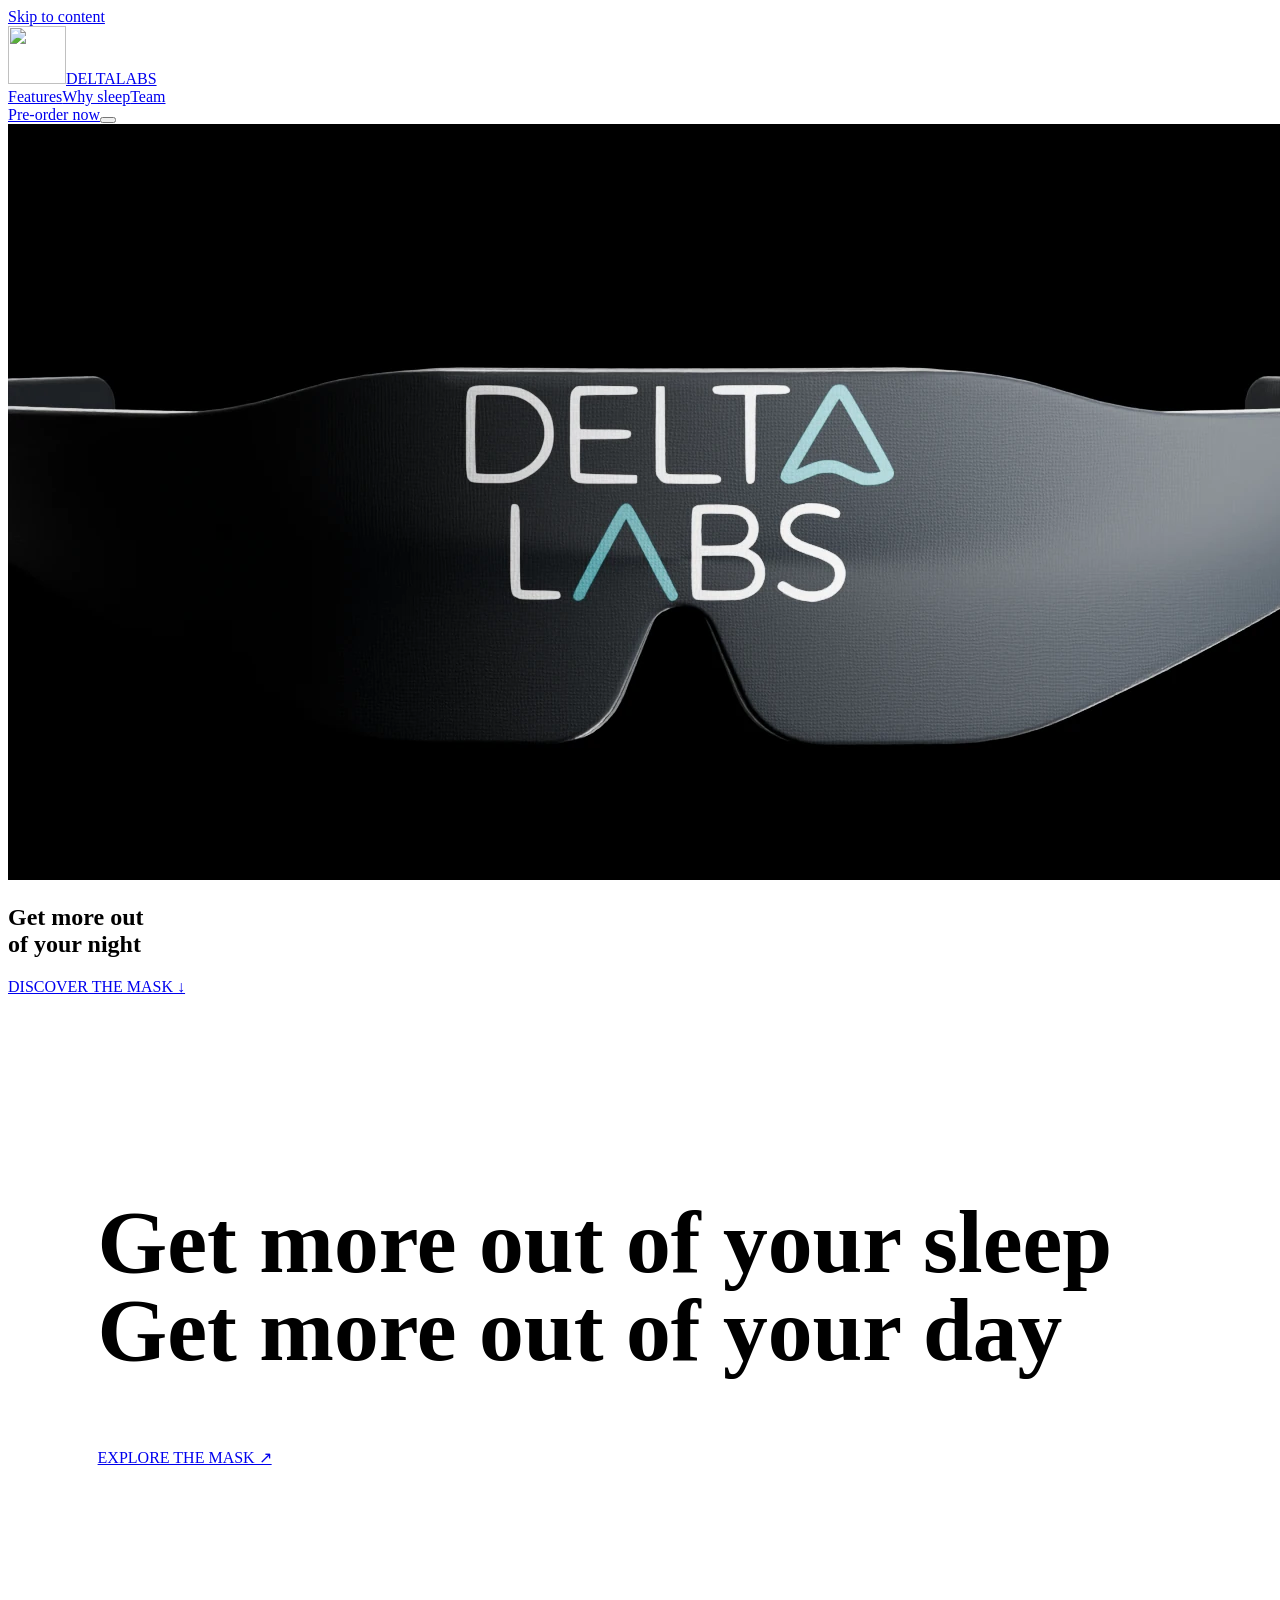
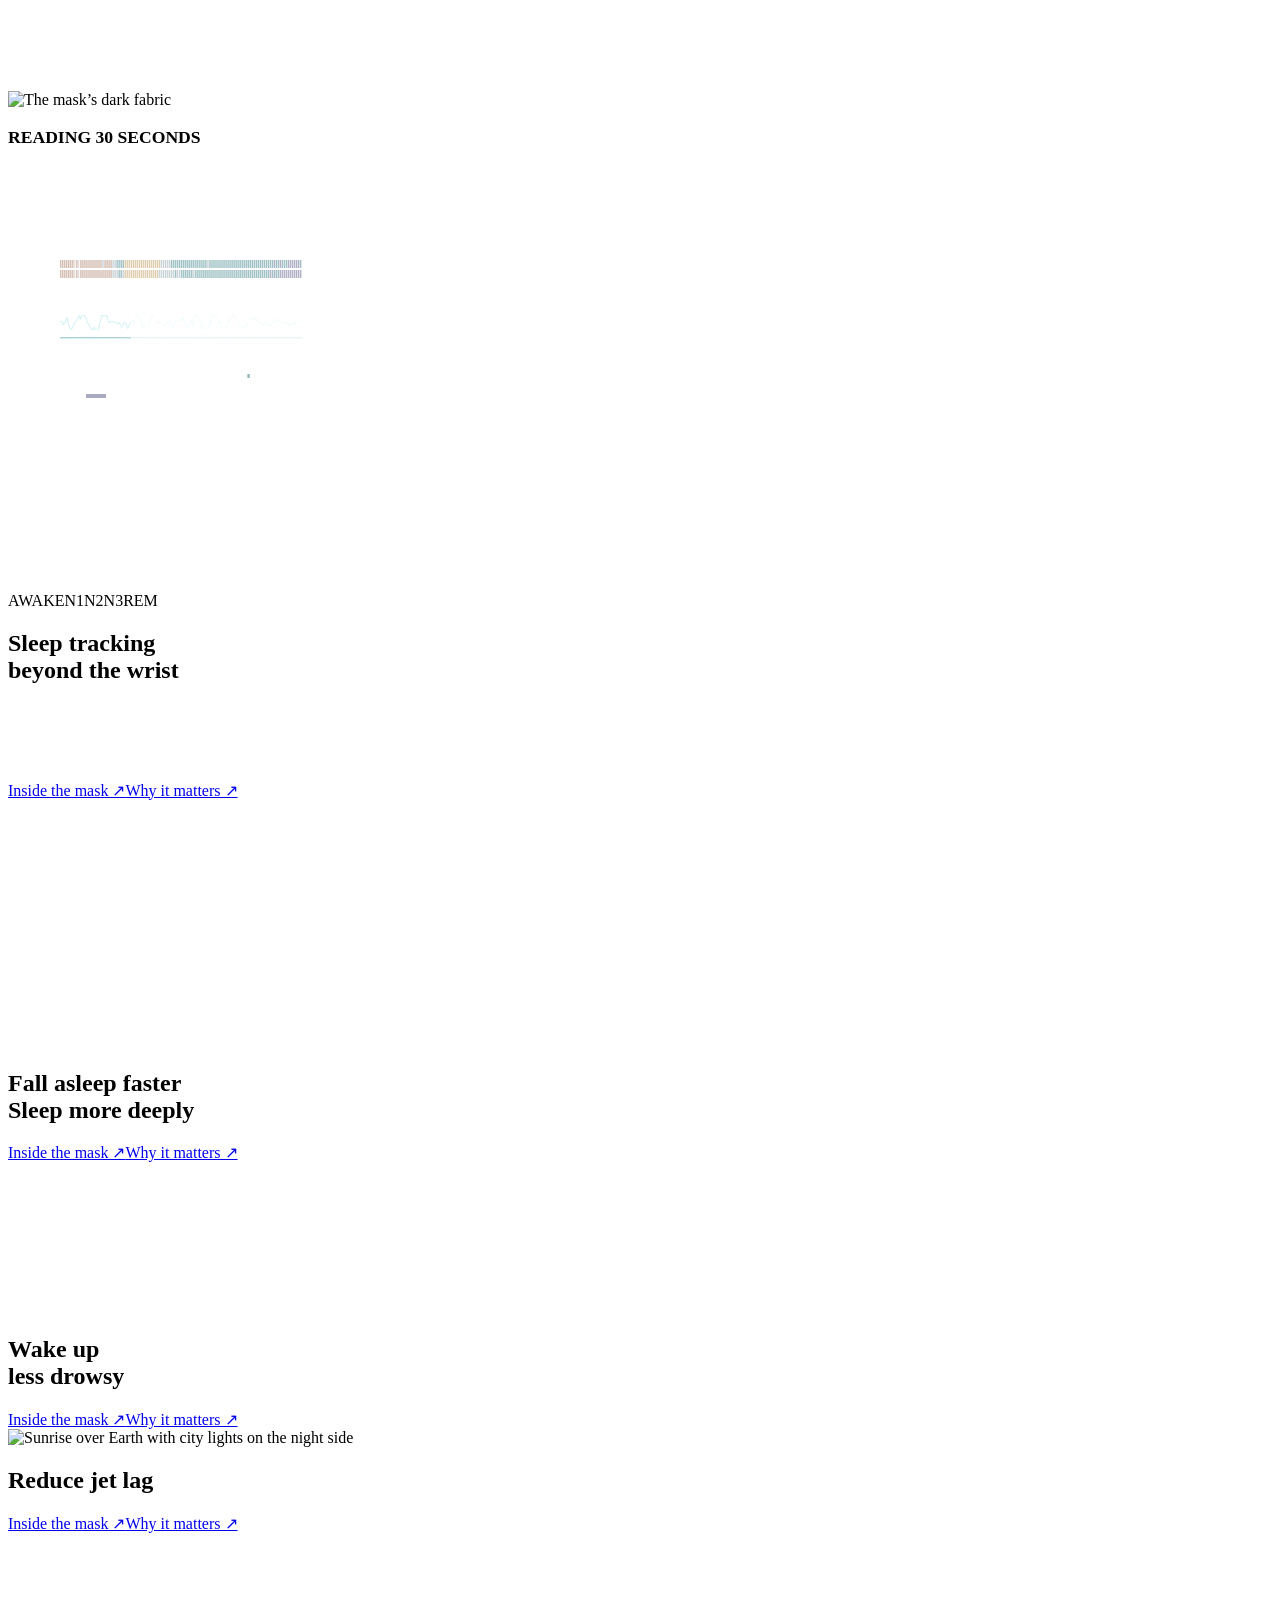
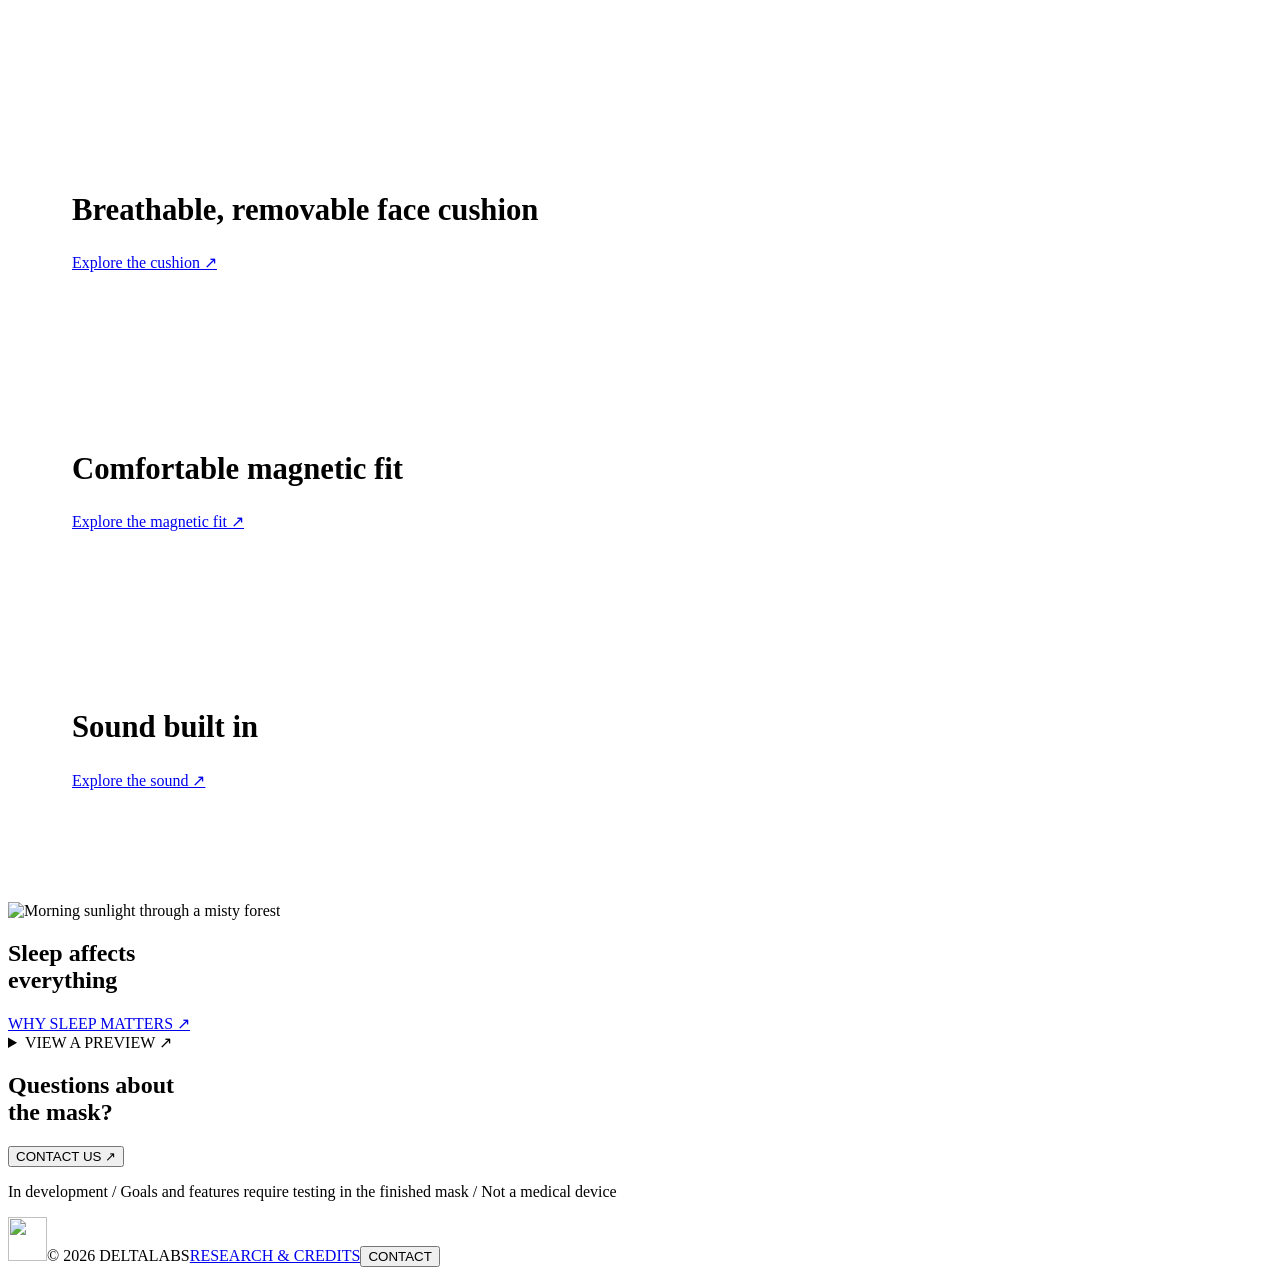
==== index.html @ 7d91d9b7 "Add translucent mask reveal and batteries" ====
<!DOCTYPE html>

<html lang="en"><head><meta charset="utf-8"/><meta content="width=device-width,initial-scale=1" name="viewport"/><meta content="#000" name="theme-color"/><title>Affordable smart sleep masks — DeltaLabs</title><meta content="Affordable smart sleep masks — sleep tracking, timed light and sound, and sleep education in one mask" name="description"/><link href="assets/mark.svg?v=8" rel="icon"/><link href="styles.css?v=8" rel="stylesheet"/><link href="v4.css?v=8" rel="stylesheet"/><link href="v5.css?v=8" rel="stylesheet"/><script defer="" src="config.js"></script><script defer="" src="app.js?v=8"></script><link href="v6.css?v=8" rel="stylesheet"/><script defer src="sleep-data.js?v=1"></script><script src="signals.js?v=10" type="module"></script><link href="v8.css?v=8" rel="stylesheet"/><link rel="stylesheet" href="v9.css?v=27"></head><body class=""><a class="skip" href="#main">Skip to content</a><header class="header"><a aria-label="DeltaLabs home" class="brand" href="./"><img alt="" height="58" src="assets/mark.svg?v=8" width="58"/><span>DELTALABS</span></a><nav aria-label="Main navigation" id="navigation"><a href="features.html?v=8">Features</a><a href="sleep.html">Why sleep</a><a href="about.html">Team</a></nav><a class="nav-cta" data-campaign="" href="./#launch">Pre-order now</a><button aria-controls="navigation" aria-expanded="false" aria-label="Open navigation" class="menu-toggle"><span></span><span></span></button></header><main id="main"><section class="opening"><video aria-label="The mask under slowly moving light, followed by camera moves around its separating layers" autoplay="" class="cinematic" id="hero-video" loop="" muted="" playsinline="" poster="assets/turn-poster.webp?v=27"><source src="assets/turn-slow-v28-mobile.mp4?v=28" type="video/mp4" media="(max-width: 600px)"/><source src="assets/turn-slow-v28.mp4?v=28" type="video/mp4"/></video><div class="hero-words"><h1>Get more out<br/>of your night</h1><a href="#product">DISCOVER THE MASK ↓</a></div></section>
<section class="statement" data-reveal="" id="product"><h2>Get more out of your sleep<br/>Get more out of your day</h2><a class="button" href="features.html?v=8">EXPLORE THE MASK ↗</a></section>
<section class="benefit tracking"><img alt="The mask’s dark fabric" class="backdrop" loading="lazy" src="assets/mask-front.webp?v=18"/><section aria-label="Recorded sleep signals with live sleep staging" class="sleep-signals"><div class="signal-heading"><h3 id="current-sleep-stage">N2 / LIGHT SLEEP</h3><div class="signal-verdict" data-result="pending"><div><small>OUR ESTIMATE</small><b id="sv-est">…</b><i id="sv-conf">READING</i></div><div><small>HUMAN SCORER</small><b id="sv-true">…</b><i id="sv-when">&nbsp;</i></div><strong id="sv-match" aria-live="polite"></strong></div><span id="sv-tally">&nbsp;</span></div><div class="signal-plot"><canvas aria-label="Recorded brainwaves, eye movements and head motion drawn 30 seconds at a time. After each 30 seconds the prototype model estimates the sleep stage, shown beside the human scorer's label for the same hour. The view skips between different parts of the night." id="sleep-signals-canvas" role="img"></canvas></div><div class="signal-legend"><span data-stage="Awake">AWAKE</span><span data-stage="N1">N1</span><span data-stage="N2">N2</span><span data-stage="N3">N3</span><span data-stage="REM">REM</span></div></section><div class="benefit-copy" data-reveal=""><h2>Sleep tracking<br/>beyond the wrist</h2><p class="tracking-fact">In one lab study, six wrist trackers recognized only 29–52% of awake moments</p><div class="text-links"><a href="features.html?v=8#sensing">Inside the mask ↗</a><a href="sleep.html#sleep-pressure">Why it matters ↗</a></div></div></section>
<section class="benefit focus-right"><video aria-label="The mask slowly separates as the camera moves around its layers" class="cinematic backdrop" loop="" muted="" playsinline="" poster="assets/assembly-poster.webp" preload="none"><source src="assets/inside-slow.mp4?v=8" type="video/mp4"/></video><div class="benefit-copy" data-reveal=""><h2>Fall asleep faster<br/>Sleep more deeply</h2><div class="text-links"><a href="features.html?v=8#audio">Inside the mask ↗</a><a href="sleep.html#sleep-pressure">Why it matters ↗</a></div></div></section>
<section class="benefit"><video aria-label="The mask reassembles completely, then its inner wake light gradually illuminates" autoplay="" class="cinematic backdrop table-shot" loop="" muted="" playsinline="" poster="assets/wake-poster.webp?v=8" preload="none"><source src="assets/wake-slow.mp4?v=8" type="video/mp4"/></video><div class="benefit-copy" data-reveal=""><h2>Wake up<br/>less drowsy</h2><div class="text-links"><a href="features.html?v=8#light">Inside the mask ↗</a><a href="sleep.html#morning-light">Why it matters ↗</a></div></div></section>
<section class="benefit focus-right"><img alt="Sunrise over Earth with city lights on the night side" class="backdrop" loading="lazy" src="assets/earth-dawn.webp"/><div class="benefit-copy" data-reveal=""><h2>Reduce jet lag</h2><div class="text-links"><a href="features.html?v=8#light">Inside the mask ↗</a><a href="sleep.html#jet-lag">Why it matters ↗</a></div></div></section>
<section class="material-pair"><article><video aria-label="Close-up of the grey-black foam cushion" autoplay="" class="cinematic" loop="" muted="" playsinline="" poster="assets/foam-poster.webp" preload="none"><source src="assets/foam-slow.mp4?v=8" type="video/mp4"/></video><div data-reveal=""><h2>Breathable, removable face cushion</h2><a href="features.html?v=8#comfort">Explore the cushion ↗</a></div></article><article><video aria-label="The flexible mask bends closed, followed by light glinting over its seated magnets" autoplay="" class="cinematic" loop="" muted="" playsinline="" poster="assets/magnetic-poster.webp?v=8" preload="none"><source src="assets/magnetic-slow.mp4?v=8" type="video/mp4"/></video><div data-reveal=""><h2>Comfortable magnetic fit</h2><a href="features.html?v=8#fit">Explore the magnetic fit ↗</a></div></article><article><video aria-label="The mask layers and integrated audio hardware" autoplay class="cinematic" loop muted playsinline poster="assets/assembly-poster.webp" preload="none"><source src="assets/inside-slow.mp4?v=8" type="video/mp4"></video><div data-reveal><h2>Sound built in</h2><a href="features.html?v=8#audio">Explore the sound ↗</a></div></article></section><section class="benefit nature-link"><img alt="Morning sunlight through a misty forest" class="backdrop" loading="lazy" src="assets/forest-dawn.webp"/><div class="benefit-copy" data-reveal=""><h2>Sleep affects<br/>everything</h2><a class="button" href="sleep.html">WHY SLEEP MATTERS ↗</a></div></section>
<section class="ad-section"><details class="ad-preview"><summary>VIEW A PREVIEW <span>↗</span></summary><div class="ad-frame"><video controls playsinline preload="none" poster="assets/turn-poster.webp" aria-label="DeltaLabs advertisement with music"><source src="assets/deltalabs-ad.mp4" type="video/mp4"></video><p>The DeltaLabs advertisement / Sound on</p></div></details></section><section class="launch-minimal" data-reveal="" id="launch"><h2>Questions about<br/>the mask?</h2><button class="button" data-contact-open="">CONTACT US ↗</button></section><p class="product-note">In development / Goals and features require testing in the finished mask / Not a medical device</p></main><footer><a aria-label="DeltaLabs home" class="footer-brand" href="./"><img alt="" height="44" src="assets/mark.svg?v=8" width="39"/></a><span>© <span data-year="">2026</span> DELTALABS</span><a href="science.html">RESEARCH &amp; CREDITS</a><button data-contact-open="">CONTACT</button><div aria-label="DeltaLabs social accounts" class="socials"></div></footer><dialog aria-labelledby="preorder-title" id="preorder-dialog"><button aria-label="Close" class="dialog-close" data-close="">×</button><h2 id="preorder-title">Pre-orders opening soon</h2><p>The mask is still in development<br/>We’ll link pre-orders here when they open</p><a data-contact="" hidden=""></a><div class="socials"></div></dialog><dialog aria-labelledby="contact-title" id="contact-dialog"><button aria-label="Close contact" class="dialog-close" data-close="">×</button><h2 id="contact-title">Get in touch</h2><p>We’d love to hear from you</p><a data-contact="" hidden=""></a><div class="socials"></div></dialog></body></html>
---- v9.css ----
/* Home: quieter type and a shorter signal panel */
.statement{padding:8rem 7vw}.statement h2{font-size:clamp(3rem,7vw,7.5rem);line-height:.98}.tracking{min-height:0;padding-block:6rem}.tracking .signal-plot{height:270px}.tracking .sleep-signals{max-width:650px}.tracking .signal-heading{margin-bottom:0}.tracking .signal-heading h3{font-size:1.1rem}.tracking .signal-legend{margin-top:.4rem}.tracking .sleep-signals>.signal-note{font-size:.65rem;margin-top:1rem;opacity:.65}.material-pair{grid-template-columns:repeat(3,minmax(0,1fr));gap:2%;padding:5rem 5vw 7rem}.material-pair article:last-child{display:block}.material-pair h2{font-size:clamp(1.6rem,2.4vw,2.8rem)}
/* The five app screens are visual concepts; only the gallery buttons change screen. */
.app-gallery-controls{display:flex;align-items:center;gap:1.2rem;margin-top:2rem}.app-gallery-controls button{border:1px solid #ffffff65;border-radius:50%;height:42px;width:42px;background:#ffffff0d;color:white;font-size:1.25rem}.app-gallery-controls span{font-size:.7rem;letter-spacing:.15em}.app-disclaimer{margin-top:2rem!important}.landscape{background-image:var(--app-scene,url('assets/app-alpine-dawn.webp'));background-position:center;background-size:cover;background-repeat:no-repeat}.landscape:after{background:linear-gradient(180deg,#0008,#0003 30%,#00111255 67%,#06100de0)}.phase-morning .landscape,.phase-day .landscape,.phase-evening .landscape,.phase-night .landscape{filter:none}.phase-night .landscape:before{content:none}.phone-screen[data-screen]:not([data-screen=home]) .landscape{filter:blur(13px) brightness(.42);transform:scale(1.2)}.sleep-score-bar{width:80%;height:8px;background:#ffffff65;border-radius:99px;overflow:hidden;margin:1rem 0 .2rem}.sleep-score-bar i{display:block;width:86%;height:100%;background:#b6e4e6;border-radius:inherit;box-shadow:0 0 12px #c9fcff}.scene-spacer{height:120px}.battery-mask{border:0;border-radius:0;background:none;padding:0;gap:.2rem}.battery-mask svg{width:54px;height:27px;display:block}.battery-mask small{font-size:.67rem}.metric-grid .metric-static{display:flex;flex-direction:column;gap:5px;background:#071214b8;color:white;border:1px solid #ffffff2c;backdrop-filter:blur(8px);border-radius:18px;text-align:left;padding:15px}.metric-grid .metric-static b{font-size:1.35rem}.metric-grid .metric-static small{font-size:.62rem;letter-spacing:.06em;color:#e3eeece0}.duration-picks span{flex:1;background:#ffffff17;color:white;border:1px solid #ffffff48;padding:10px 3px;border-radius:14px;text-align:center}.duration-picks span.selected{background:#e6efe0;color:#17231d}.app-primary,.app-secondary{display:inline-flex;align-items:center;justify-content:center}.chat-form{align-items:center;justify-content:space-between;min-height:46px}.chat-form span{padding-left:10px;color:#c8d5d4;font-size:.8rem}.chat-form b{display:grid;place-items:center;border-radius:50%;height:32px;width:32px;background:white;color:black}.mask-status video{width:100%;height:160px;object-fit:cover}.clock-readout .alarm-face{font-size:3.6rem;letter-spacing:-.06em;line-height:1.15}.clock-readout .alarm-face span{font-size:.88rem;letter-spacing:0}.static-select{display:flex;justify-content:space-between;border:1px solid #ffffff40;border-radius:10px;background:#102322;padding:9px;margin-top:8px}.archetype{height:170px;font-size:3.7rem}.archetype span{font-size:.72rem;line-height:1.4}.trend-bars i{background:#d5e8dd;opacity:.76}.app-nav .nav-icon{font-size:1.65rem}.app-nav svg{width:26px;height:26px;display:block}.app-nav .delta-nav{width:30px;height:30px;fill:#60c6d6;filter:drop-shadow(0 0 5px #74d6e667)}.app-nav .clock-nav,.app-nav .trend-nav{fill:none;stroke:currentColor;stroke-width:2.3;stroke-linecap:round;stroke-linejoin:round}.app-nav button.active .delta-nav{fill:#80e5ef}.app-nav button.active svg{filter:drop-shadow(0 0 8px #e8fff5)}
/* A connected example of the actual prototype architecture */
.diagram-wrap{width:100%;padding:1rem 0 0}.network-diagram{display:block;width:100%;height:auto;max-height:330px;overflow:visible}.network-edge{fill:none;stroke:#c7e0e5;stroke-width:1;opacity:.23}.network-edge.emphasized{stroke:#bcefff;stroke-width:1.5;opacity:.66}.network-node{fill:#0d1b20;stroke:#e9f9fb;stroke-width:1.7}.network-node.highlighted{fill:#bfeaf0;filter:drop-shadow(0 0 5px #bfeaf0)}.network-title{fill:#fff;font-size:10px;font-weight:600;letter-spacing:1px}.network-small{fill:#f7ffff;font-size:10px}.network-detail{fill:#b9cbd0;font-size:10px}.diagram-note{font-size:.65rem;color:#b9cbd0;margin:.3rem 0 1rem;text-align:center}
@media(max-width:800px){.tracking{padding-block:4rem}.tracking .signal-plot{height:220px}.material-pair{grid-template-columns:1fr;gap:2rem}.material-pair h2{font-size:clamp(2rem,7vw,3rem)}.model-lab{padding-block:5rem}.network-card{min-height:0}.network-diagram{max-height:none}.app-gallery-controls{margin-top:1rem}}

.mask-status{background:transparent}.mask-status img{width:100%;height:160px;object-fit:contain;filter:none;background:transparent}

.model-stage.show-charging canvas{transition:none;opacity:0}.model-stage.show-charging .charging-scene{opacity:1}

.sensor-film{position:relative;min-height:65vh;background:#000;overflow:hidden;display:flex;align-items:flex-end;padding:6rem 6vw}.sensor-film video{position:absolute;inset:0;width:100%;height:100%;object-fit:cover;opacity:.72;mask-image:linear-gradient(90deg,#000 5%,#000 60%,transparent 98%)}.sensor-film:after{content:"";position:absolute;inset:0;background:linear-gradient(0deg,#000 0%,transparent 55%);pointer-events:none}.sensor-film>div{position:relative;z-index:1;max-width:38rem}.sensor-film h2{font-size:clamp(2.3rem,5vw,5rem);line-height:1.02;margin:0}.sensor-film p{font-size:clamp(.95rem,1.25vw,1.2rem);color:#e7e7e7;max-width:29rem}.sensor-film video::-webkit-media-controls{display:none}@media(max-width:800px){.sensor-film{min-height:55vh;padding:4rem 6vw}.sensor-film video{object-position:45% center;mask-image:linear-gradient(0deg,transparent,#000 25%)}}

.tracking-fact{max-width:29rem;margin:1.4rem 0 1.6rem;color:#fff;font-size:clamp(1rem,1.3vw,1.2rem);line-height:1.45}

/* Real-data signal panel (home) and network flow (features) */
.tracking .signal-plot{height:330px;mask-image:none}.tracking .signal-heading{min-height:0;padding-bottom:14px}.tracking .signal-heading>span{display:block;margin-top:10px;font-size:.58rem;letter-spacing:.08em;color:#ffffff99}.tracking .sleep-signals>.signal-note{line-height:1.7}
.signal-verdict{display:flex;align-items:stretch;gap:1.6rem;margin-top:.9rem;flex-wrap:wrap}.signal-verdict>div{display:grid;gap:.15rem;min-width:6.2rem}.signal-verdict small{font-size:.58rem;letter-spacing:.1em;color:#ffffffb0}.signal-verdict b{font-size:2rem;line-height:1;font-weight:500;letter-spacing:-.04em;color:#ffffff66}.signal-verdict i{font-style:normal;font-size:.58rem;letter-spacing:.08em;color:#ffffff99}.signal-verdict>strong{align-self:center;margin-left:auto;font-size:.8rem;font-weight:600;letter-spacing:.1em;padding:.55rem .9rem;border:1px solid transparent;border-radius:2px;min-width:6.4rem;text-align:center;color:transparent}.signal-verdict[data-result=match]>strong{color:#8fe0b0;border-color:#8fe0b0;background:#8fe0b014}.signal-verdict[data-result=miss]>strong{color:#f0b46a;border-color:#f0b46a;background:#f0b46a14}
.network-card{justify-content:flex-start;min-width:0}
.flow-head{display:flex;justify-content:space-between;align-items:flex-end;gap:1rem 1.5rem;flex-wrap:wrap}.flow-head h3{font-size:clamp(1.1rem,1.5vw,1.4rem);font-weight:500;letter-spacing:-.03em;line-height:1.15;margin:.4rem 0 0}.flow-result{display:flex;align-items:flex-end;gap:.7rem}.flow-result strong{font-size:clamp(2rem,3vw,2.6rem);font-weight:500;letter-spacing:-.05em;line-height:.85;transition:color .3s}.flow-result span{display:block;font-size:.75rem}.flow-result small{display:block;font-size:.62rem;color:#b9cbd0;margin-top:.15rem}.flow-result small[data-match=no]{color:#e3c07a}
.flow-canvas{position:relative;flex:1 1 auto;min-height:330px;margin-top:1.2rem}.flow-canvas canvas{position:absolute;inset:0;width:100%;height:100%;display:block}.network-card .diagram-note{margin:.8rem 0 0;text-align:left}
.flow-foot{display:flex;justify-content:space-between;align-items:baseline;gap:.6rem 1.5rem;flex-wrap:wrap;border-top:1px solid #ffffff3f;margin-top:1rem;padding-top:1rem}.flow-foot .model-lab-number{border:0;margin:0;padding:0}.flow-foot .model-lab-number strong{font-size:clamp(1.8rem,2.6vw,2.4rem)}.flow-foot>a{margin-top:0}
@media(max-width:800px){.tracking .signal-plot{height:320px}.flow-canvas{flex:none;height:360px}.signal-verdict{gap:1rem}.signal-verdict>strong{margin-left:0}}

/* Keep the product in frame on portrait screens. The wide film needs its own
   stage rather than a center crop that shows only the nose and wordmark. */
@media(max-width:600px){
  .opening{height:100svh;min-height:640px}
  .opening video{position:absolute;top:18%;left:0;width:100%;height:50%;object-fit:contain;object-position:center;transform:none;filter:brightness(.72)}
  .hero-words{bottom:9%;left:6%;right:6%}
  .hero-words h1{font-size:clamp(42px,11vw,58px)}
  .benefit video.backdrop{top:8%;height:60%;object-fit:contain;object-position:center;transform:none;filter:brightness(.9) contrast(1.06)}
  .focus-right video.backdrop{transform:none}
  .benefit-copy h2{font-size:clamp(38px,10vw,49px)}
  .material-pair video{object-fit:contain;background:#000}
  .explorer .model-stage{height:310px;min-height:310px}
  .app-page .app-intro{min-height:40vh;padding:110px 7vw 2rem}
  .app-page .app-showcase{padding-top:2rem}
}
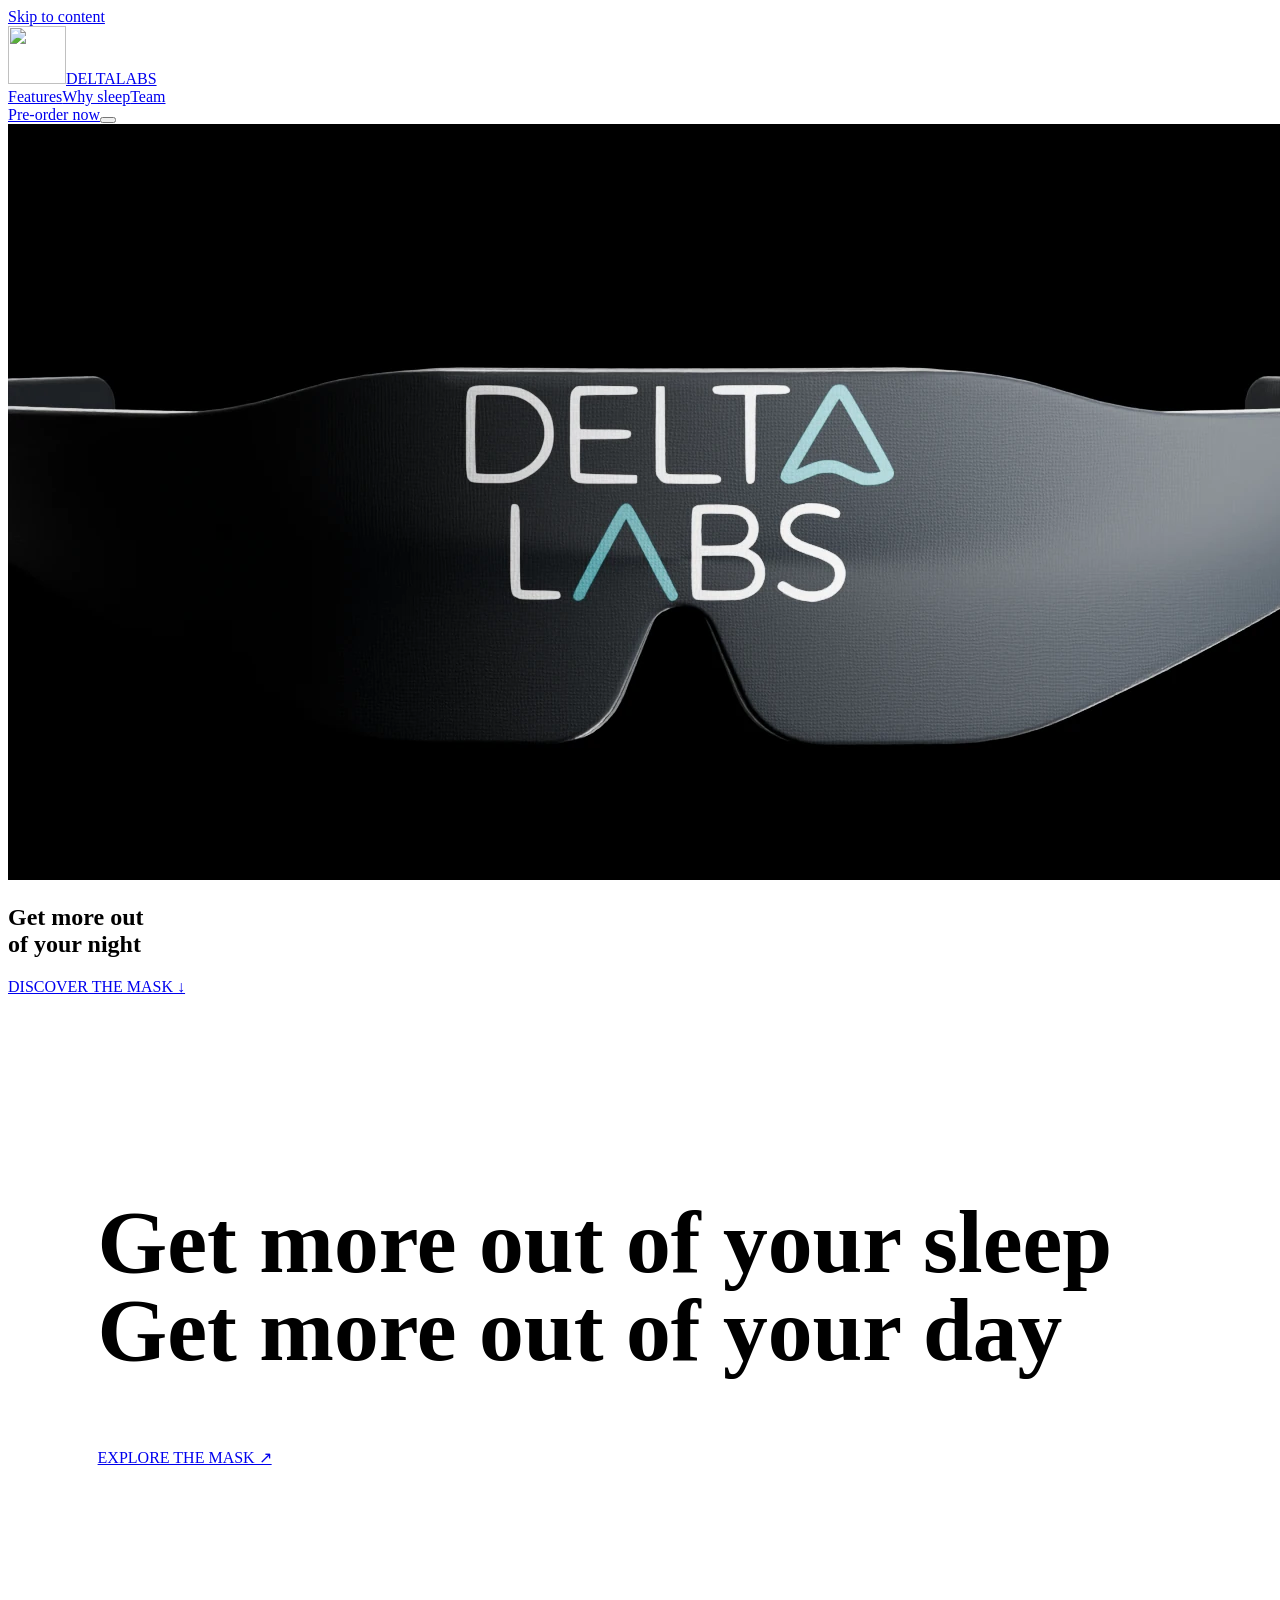
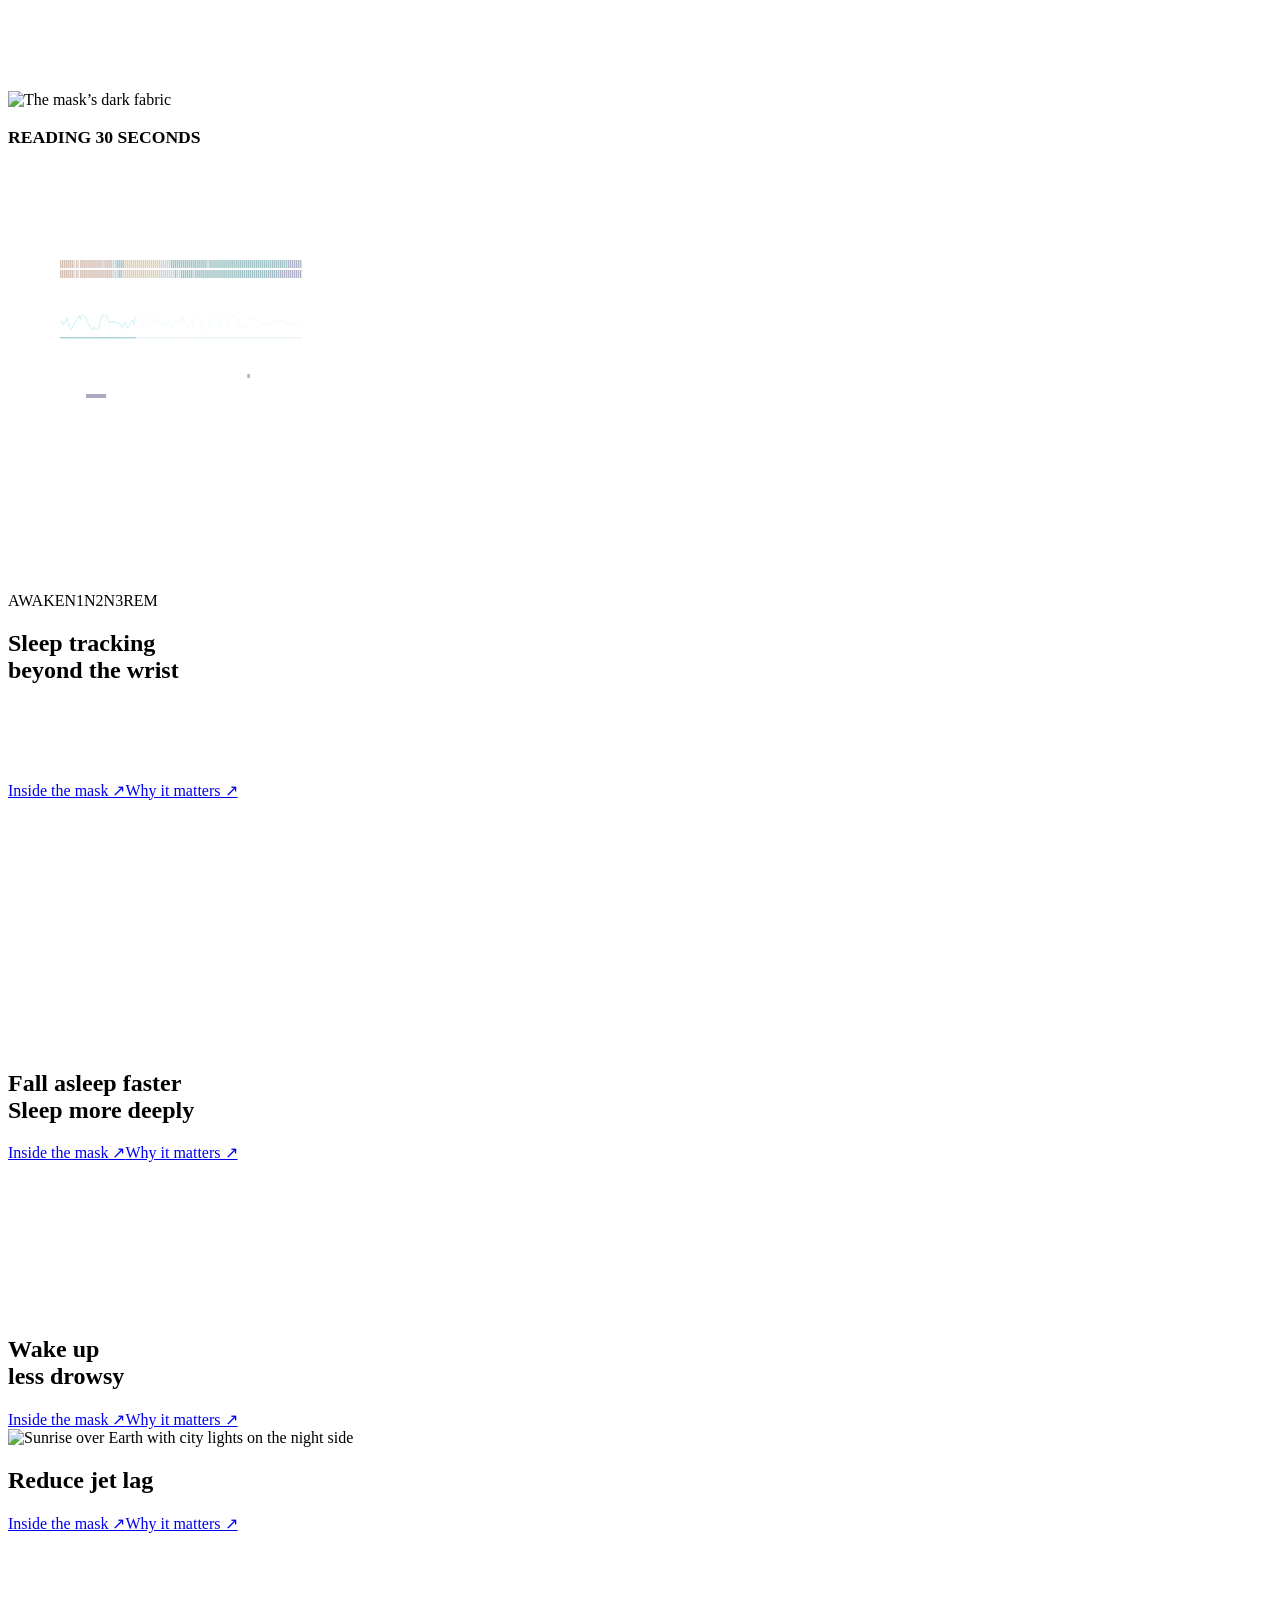
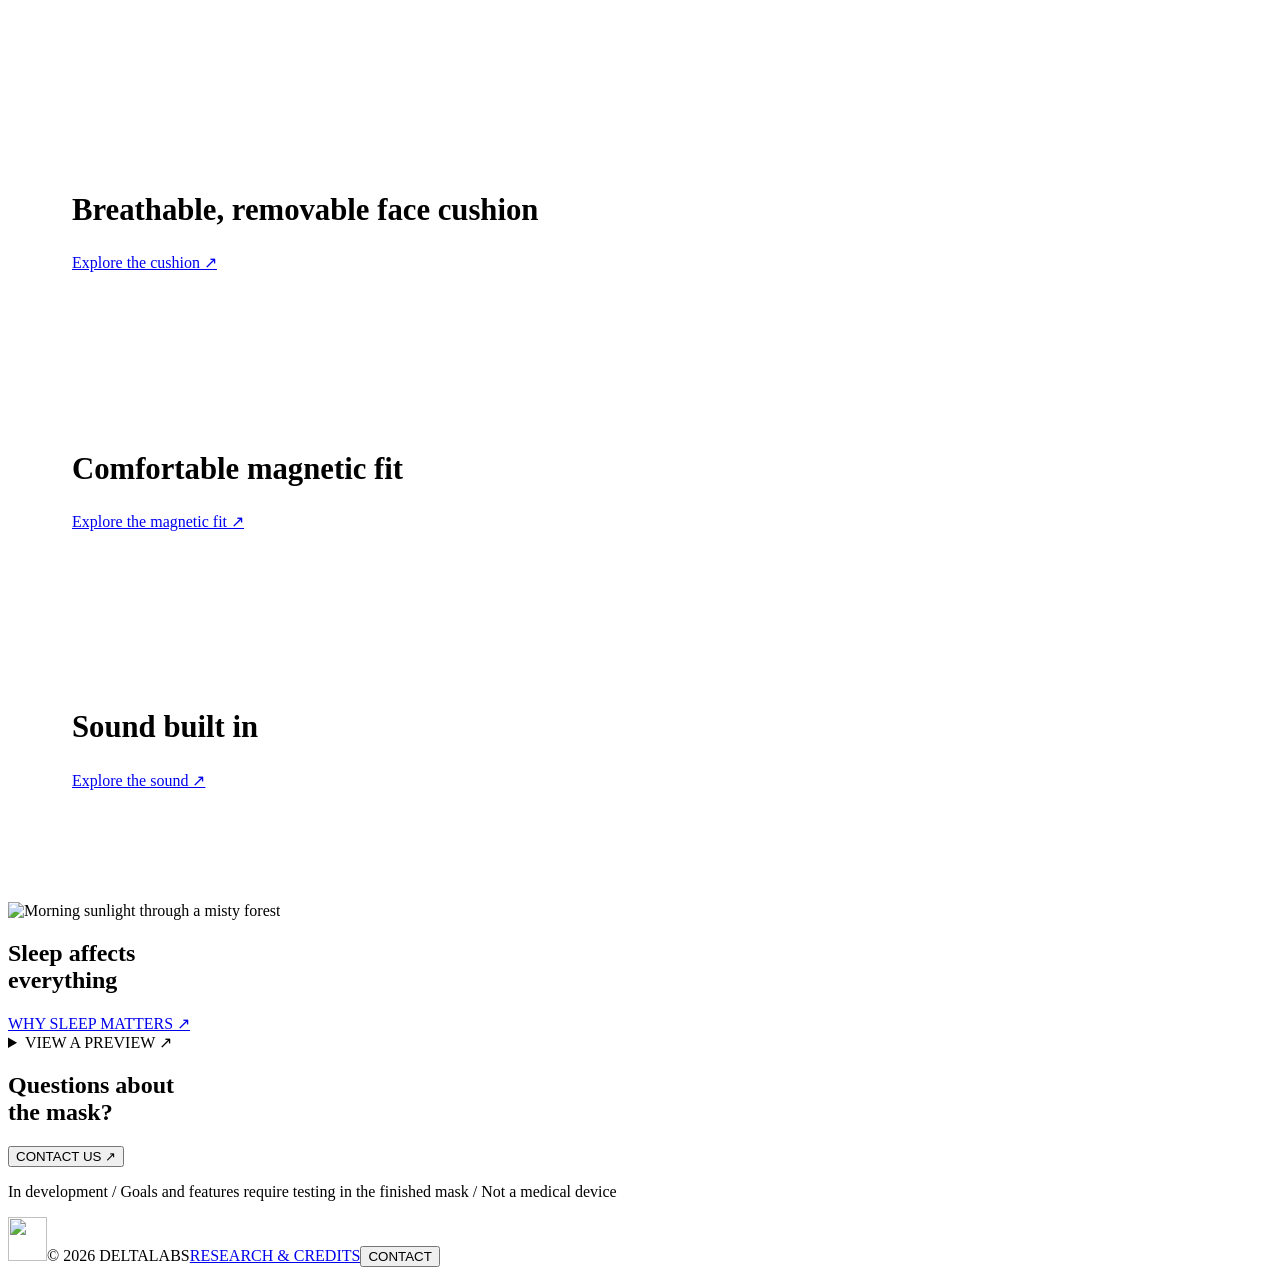
==== commit 21af7325: "Publish updated mask assembly film" ====
--- a/index.html
+++ b/index.html
@@ -1,6 +1,6 @@
 <!DOCTYPE html>
 
-<html lang="en"><head><meta charset="utf-8"/><meta content="width=device-width,initial-scale=1" name="viewport"/><meta content="#000" name="theme-color"/><title>Affordable smart sleep masks — DeltaLabs</title><meta content="Affordable smart sleep masks — sleep tracking, timed light and sound, and sleep education in one mask" name="description"/><link href="assets/mark.svg?v=8" rel="icon"/><link href="styles.css?v=8" rel="stylesheet"/><link href="v4.css?v=8" rel="stylesheet"/><link href="v5.css?v=8" rel="stylesheet"/><script defer="" src="config.js"></script><script defer="" src="app.js?v=8"></script><link href="v6.css?v=8" rel="stylesheet"/><script defer src="sleep-data.js?v=1"></script><script src="signals.js?v=10" type="module"></script><link href="v8.css?v=8" rel="stylesheet"/><link rel="stylesheet" href="v9.css?v=27"></head><body class=""><a class="skip" href="#main">Skip to content</a><header class="header"><a aria-label="DeltaLabs home" class="brand" href="./"><img alt="" height="58" src="assets/mark.svg?v=8" width="58"/><span>DELTALABS</span></a><nav aria-label="Main navigation" id="navigation"><a href="features.html?v=8">Features</a><a href="sleep.html">Why sleep</a><a href="about.html">Team</a></nav><a class="nav-cta" data-campaign="" href="./#launch">Pre-order now</a><button aria-controls="navigation" aria-expanded="false" aria-label="Open navigation" class="menu-toggle"><span></span><span></span></button></header><main id="main"><section class="opening"><video aria-label="The mask under slowly moving light, followed by camera moves around its separating layers" autoplay="" class="cinematic" id="hero-video" loop="" muted="" playsinline="" poster="assets/turn-poster.webp?v=27"><source src="assets/turn-slow-v28-mobile.mp4?v=28" type="video/mp4" media="(max-width: 600px)"/><source src="assets/turn-slow-v28.mp4?v=28" type="video/mp4"/></video><div class="hero-words"><h1>Get more out<br/>of your night</h1><a href="#product">DISCOVER THE MASK ↓</a></div></section>
+<html lang="en"><head><meta charset="utf-8"/><meta content="width=device-width,initial-scale=1" name="viewport"/><meta content="#000" name="theme-color"/><title>Affordable smart sleep masks — DeltaLabs</title><meta content="Affordable smart sleep masks — sleep tracking, timed light and sound, and sleep education in one mask" name="description"/><link href="assets/mark.svg?v=8" rel="icon"/><link href="styles.css?v=8" rel="stylesheet"/><link href="v4.css?v=8" rel="stylesheet"/><link href="v5.css?v=8" rel="stylesheet"/><script defer="" src="config.js"></script><script defer="" src="app.js?v=8"></script><link href="v6.css?v=8" rel="stylesheet"/><script defer src="sleep-data.js?v=1"></script><script src="signals.js?v=10" type="module"></script><link href="v8.css?v=8" rel="stylesheet"/><link rel="stylesheet" href="v9.css?v=27"></head><body class=""><a class="skip" href="#main">Skip to content</a><header class="header"><a aria-label="DeltaLabs home" class="brand" href="./"><img alt="" height="58" src="assets/mark.svg?v=8" width="58"/><span>DELTALABS</span></a><nav aria-label="Main navigation" id="navigation"><a href="features.html?v=8">Features</a><a href="sleep.html">Why sleep</a><a href="about.html">Team</a></nav><a class="nav-cta" data-campaign="" href="./#launch">Pre-order now</a><button aria-controls="navigation" aria-expanded="false" aria-label="Open navigation" class="menu-toggle"><span></span><span></span></button></header><main id="main"><section class="opening"><video aria-label="The mask under slowly moving light, followed by camera moves around its separating layers" autoplay="" class="cinematic" id="hero-video" loop="" muted="" playsinline="" poster="assets/turn-poster.webp?v=27"><source src="assets/turn-slow-v30-mobile.mp4" type="video/mp4" media="(max-width: 600px)"/><source src="assets/turn-slow-v30.mp4" type="video/mp4"/></video><div class="hero-words"><h1>Get more out<br/>of your night</h1><a href="#product">DISCOVER THE MASK ↓</a></div></section>
 <section class="statement" data-reveal="" id="product"><h2>Get more out of your sleep<br/>Get more out of your day</h2><a class="button" href="features.html?v=8">EXPLORE THE MASK ↗</a></section>
 <section class="benefit tracking"><img alt="The mask’s dark fabric" class="backdrop" loading="lazy" src="assets/mask-front.webp?v=18"/><section aria-label="Recorded sleep signals with live sleep staging" class="sleep-signals"><div class="signal-heading"><h3 id="current-sleep-stage">N2 / LIGHT SLEEP</h3><div class="signal-verdict" data-result="pending"><div><small>OUR ESTIMATE</small><b id="sv-est">…</b><i id="sv-conf">READING</i></div><div><small>HUMAN SCORER</small><b id="sv-true">…</b><i id="sv-when">&nbsp;</i></div><strong id="sv-match" aria-live="polite"></strong></div><span id="sv-tally">&nbsp;</span></div><div class="signal-plot"><canvas aria-label="Recorded brainwaves, eye movements and head motion drawn 30 seconds at a time. After each 30 seconds the prototype model estimates the sleep stage, shown beside the human scorer's label for the same hour. The view skips between different parts of the night." id="sleep-signals-canvas" role="img"></canvas></div><div class="signal-legend"><span data-stage="Awake">AWAKE</span><span data-stage="N1">N1</span><span data-stage="N2">N2</span><span data-stage="N3">N3</span><span data-stage="REM">REM</span></div></section><div class="benefit-copy" data-reveal=""><h2>Sleep tracking<br/>beyond the wrist</h2><p class="tracking-fact">In one lab study, six wrist trackers recognized only 29–52% of awake moments</p><div class="text-links"><a href="features.html?v=8#sensing">Inside the mask ↗</a><a href="sleep.html#sleep-pressure">Why it matters ↗</a></div></div></section>
 <section class="benefit focus-right"><video aria-label="The mask slowly separates as the camera moves around its layers" class="cinematic backdrop" loop="" muted="" playsinline="" poster="assets/assembly-poster.webp" preload="none"><source src="assets/inside-slow.mp4?v=8" type="video/mp4"/></video><div class="benefit-copy" data-reveal=""><h2>Fall asleep faster<br/>Sleep more deeply</h2><div class="text-links"><a href="features.html?v=8#audio">Inside the mask ↗</a><a href="sleep.html#sleep-pressure">Why it matters ↗</a></div></div></section>
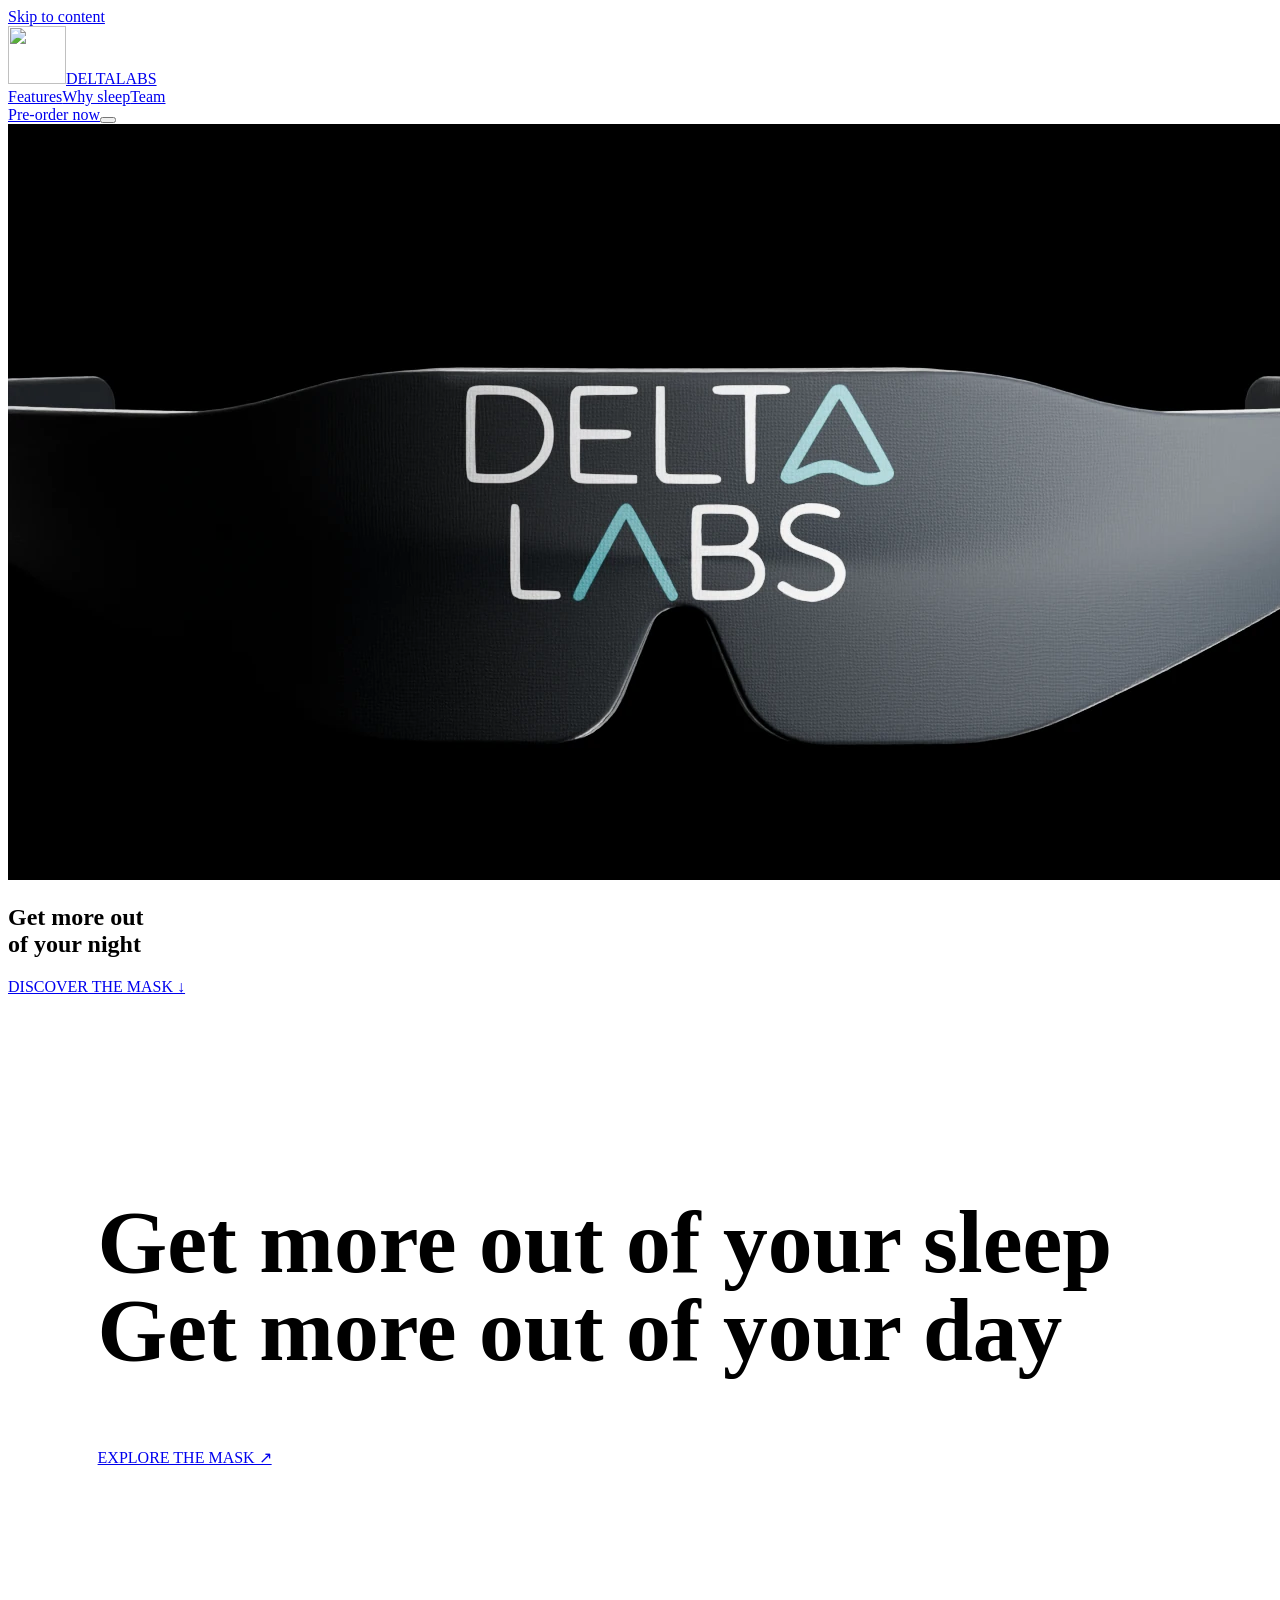
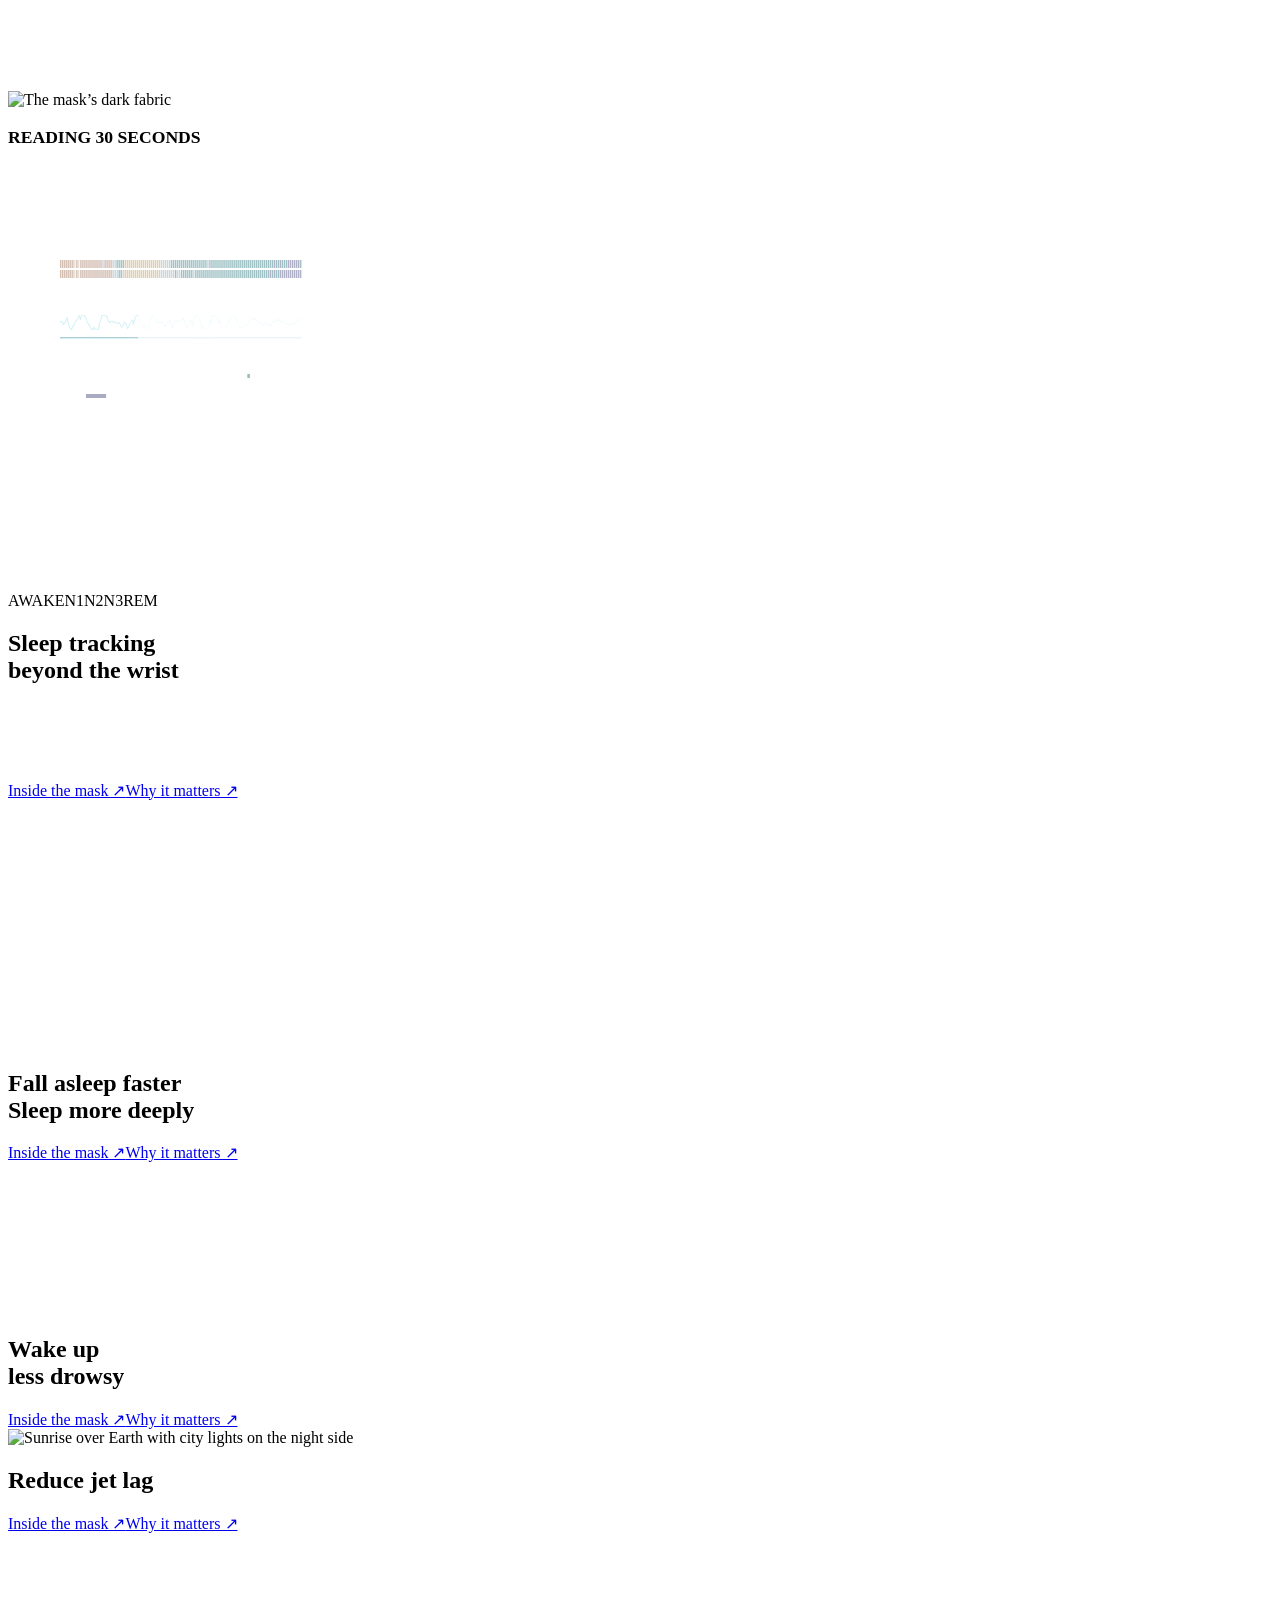
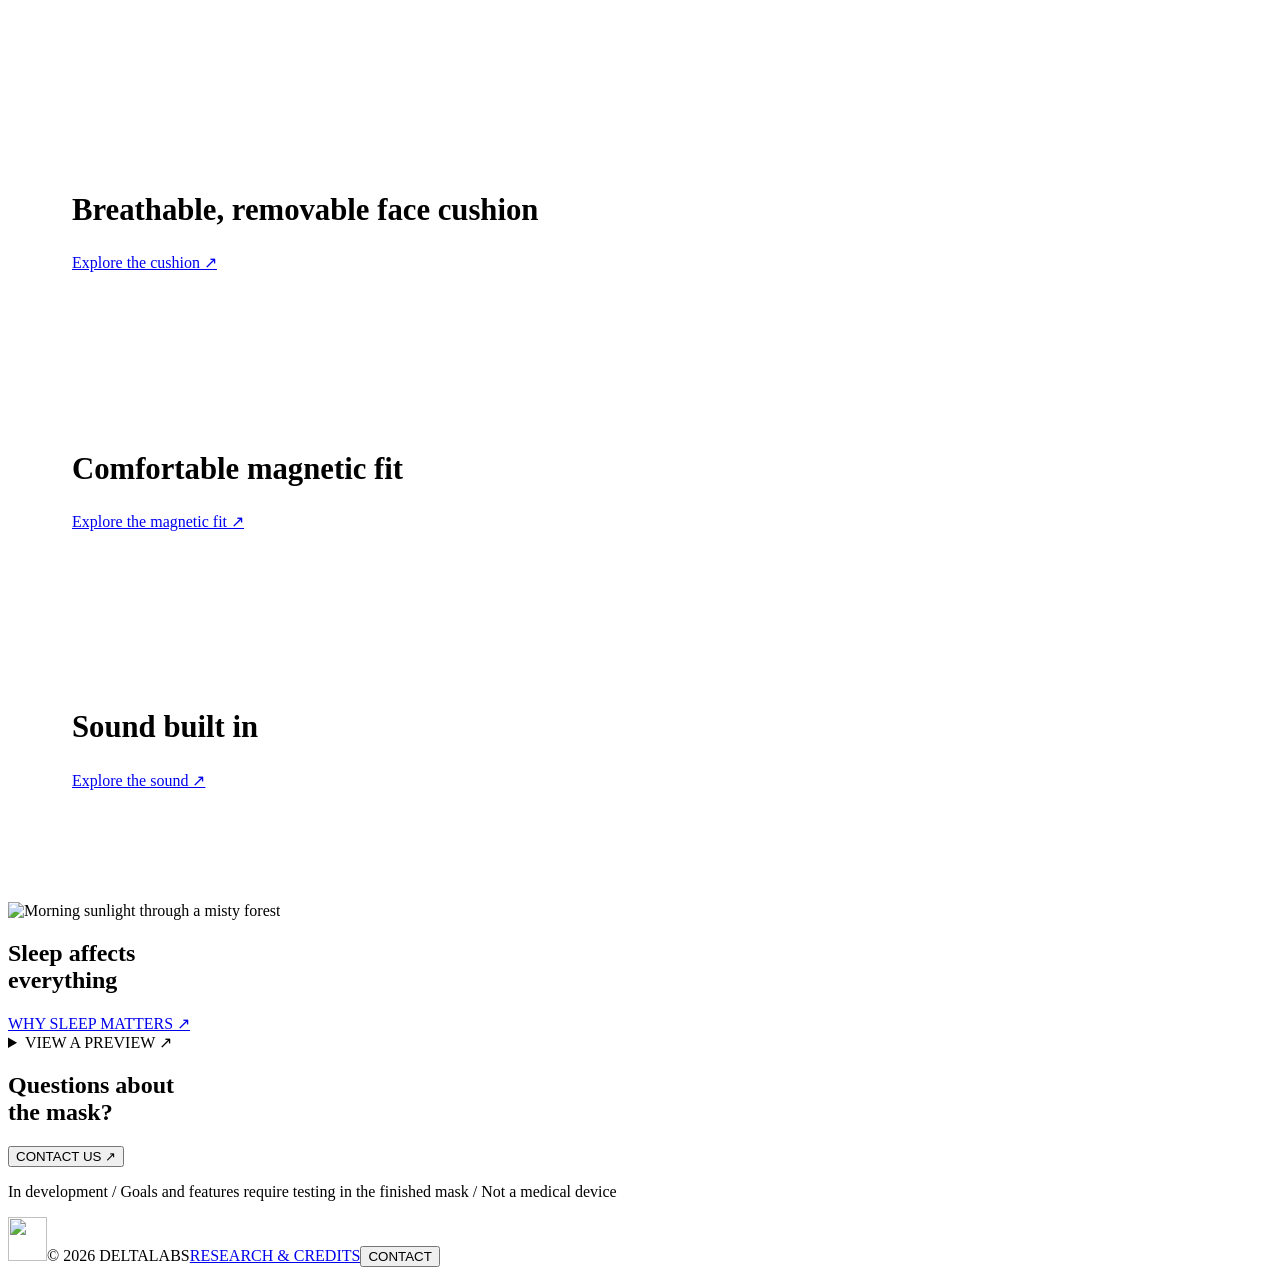
==== commit 8f408b31: "Improve mobile mask framing" ====
--- a/index.html
+++ b/index.html
@@ -1,6 +1,6 @@
 <!DOCTYPE html>
 
-<html lang="en"><head><meta charset="utf-8"/><meta content="width=device-width,initial-scale=1" name="viewport"/><meta content="#000" name="theme-color"/><title>Affordable smart sleep masks — DeltaLabs</title><meta content="Affordable smart sleep masks — sleep tracking, timed light and sound, and sleep education in one mask" name="description"/><link href="assets/mark.svg?v=8" rel="icon"/><link href="styles.css?v=8" rel="stylesheet"/><link href="v4.css?v=8" rel="stylesheet"/><link href="v5.css?v=8" rel="stylesheet"/><script defer="" src="config.js"></script><script defer="" src="app.js?v=8"></script><link href="v6.css?v=8" rel="stylesheet"/><script defer src="sleep-data.js?v=1"></script><script src="signals.js?v=10" type="module"></script><link href="v8.css?v=8" rel="stylesheet"/><link rel="stylesheet" href="v9.css?v=27"></head><body class=""><a class="skip" href="#main">Skip to content</a><header class="header"><a aria-label="DeltaLabs home" class="brand" href="./"><img alt="" height="58" src="assets/mark.svg?v=8" width="58"/><span>DELTALABS</span></a><nav aria-label="Main navigation" id="navigation"><a href="features.html?v=8">Features</a><a href="sleep.html">Why sleep</a><a href="about.html">Team</a></nav><a class="nav-cta" data-campaign="" href="./#launch">Pre-order now</a><button aria-controls="navigation" aria-expanded="false" aria-label="Open navigation" class="menu-toggle"><span></span><span></span></button></header><main id="main"><section class="opening"><video aria-label="The mask under slowly moving light, followed by camera moves around its separating layers" autoplay="" class="cinematic" id="hero-video" loop="" muted="" playsinline="" poster="assets/turn-poster.webp?v=27"><source src="assets/turn-slow-v30-mobile.mp4" type="video/mp4" media="(max-width: 600px)"/><source src="assets/turn-slow-v30.mp4" type="video/mp4"/></video><div class="hero-words"><h1>Get more out<br/>of your night</h1><a href="#product">DISCOVER THE MASK ↓</a></div></section>
+<html lang="en"><head><meta charset="utf-8"/><meta content="width=device-width,initial-scale=1" name="viewport"/><meta content="#000" name="theme-color"/><title>Affordable smart sleep masks — DeltaLabs</title><meta content="Affordable smart sleep masks — sleep tracking, timed light and sound, and sleep education in one mask" name="description"/><link href="assets/mark.svg?v=8" rel="icon"/><link href="styles.css?v=8" rel="stylesheet"/><link href="v4.css?v=8" rel="stylesheet"/><link href="v5.css?v=8" rel="stylesheet"/><script defer="" src="config.js"></script><script defer="" src="app.js?v=8"></script><link href="v6.css?v=8" rel="stylesheet"/><script defer src="sleep-data.js?v=1"></script><script src="signals.js?v=10" type="module"></script><link href="v8.css?v=8" rel="stylesheet"/><link rel="stylesheet" href="v9.css?v=31"></head><body class=""><a class="skip" href="#main">Skip to content</a><header class="header"><a aria-label="DeltaLabs home" class="brand" href="./"><img alt="" height="58" src="assets/mark.svg?v=8" width="58"/><span>DELTALABS</span></a><nav aria-label="Main navigation" id="navigation"><a href="features.html?v=8">Features</a><a href="sleep.html">Why sleep</a><a href="about.html">Team</a></nav><a class="nav-cta" data-campaign="" href="./#launch">Pre-order now</a><button aria-controls="navigation" aria-expanded="false" aria-label="Open navigation" class="menu-toggle"><span></span><span></span></button></header><main id="main"><section class="opening"><video aria-label="The mask under slowly moving light, followed by camera moves around its separating layers" autoplay="" class="cinematic" id="hero-video" loop="" muted="" playsinline="" poster="assets/turn-poster.webp?v=27"><source src="assets/turn-slow-v30-mobile.mp4" type="video/mp4" media="(max-width: 600px)"/><source src="assets/turn-slow-v30.mp4" type="video/mp4"/></video><div class="hero-words"><h1>Get more out<br/>of your night</h1><a href="#product">DISCOVER THE MASK ↓</a></div></section>
 <section class="statement" data-reveal="" id="product"><h2>Get more out of your sleep<br/>Get more out of your day</h2><a class="button" href="features.html?v=8">EXPLORE THE MASK ↗</a></section>
 <section class="benefit tracking"><img alt="The mask’s dark fabric" class="backdrop" loading="lazy" src="assets/mask-front.webp?v=18"/><section aria-label="Recorded sleep signals with live sleep staging" class="sleep-signals"><div class="signal-heading"><h3 id="current-sleep-stage">N2 / LIGHT SLEEP</h3><div class="signal-verdict" data-result="pending"><div><small>OUR ESTIMATE</small><b id="sv-est">…</b><i id="sv-conf">READING</i></div><div><small>HUMAN SCORER</small><b id="sv-true">…</b><i id="sv-when">&nbsp;</i></div><strong id="sv-match" aria-live="polite"></strong></div><span id="sv-tally">&nbsp;</span></div><div class="signal-plot"><canvas aria-label="Recorded brainwaves, eye movements and head motion drawn 30 seconds at a time. After each 30 seconds the prototype model estimates the sleep stage, shown beside the human scorer's label for the same hour. The view skips between different parts of the night." id="sleep-signals-canvas" role="img"></canvas></div><div class="signal-legend"><span data-stage="Awake">AWAKE</span><span data-stage="N1">N1</span><span data-stage="N2">N2</span><span data-stage="N3">N3</span><span data-stage="REM">REM</span></div></section><div class="benefit-copy" data-reveal=""><h2>Sleep tracking<br/>beyond the wrist</h2><p class="tracking-fact">In one lab study, six wrist trackers recognized only 29–52% of awake moments</p><div class="text-links"><a href="features.html?v=8#sensing">Inside the mask ↗</a><a href="sleep.html#sleep-pressure">Why it matters ↗</a></div></div></section>
 <section class="benefit focus-right"><video aria-label="The mask slowly separates as the camera moves around its layers" class="cinematic backdrop" loop="" muted="" playsinline="" poster="assets/assembly-poster.webp" preload="none"><source src="assets/inside-slow.mp4?v=8" type="video/mp4"/></video><div class="benefit-copy" data-reveal=""><h2>Fall asleep faster<br/>Sleep more deeply</h2><div class="text-links"><a href="features.html?v=8#audio">Inside the mask ↗</a><a href="sleep.html#sleep-pressure">Why it matters ↗</a></div></div></section>
--- a/v9.css
+++ b/v9.css
@@ -39,3 +39,5 @@
   .app-page .app-intro{min-height:40vh;padding:110px 7vw 2rem}
   .app-page .app-showcase{padding-top:2rem}
 }
+
+@media(max-width:600px){.opening video{transform:scale(1.16)}}
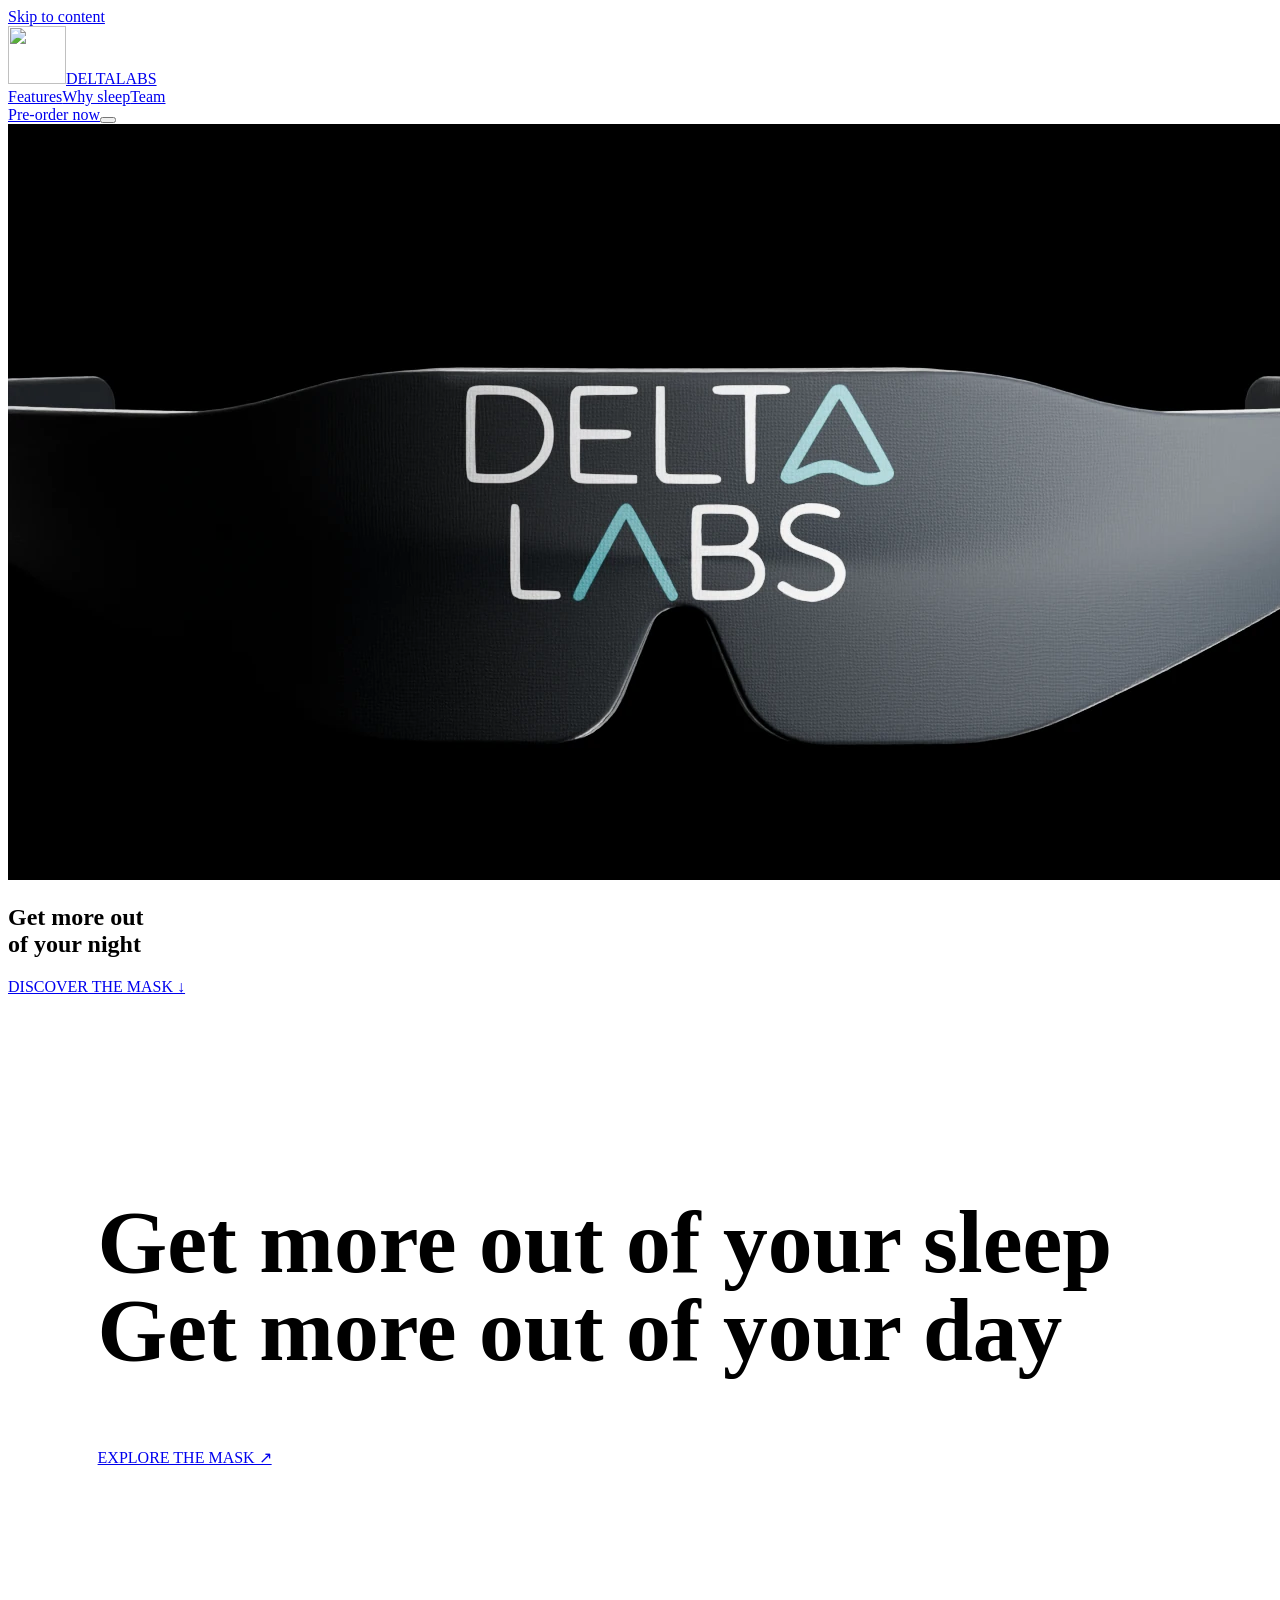
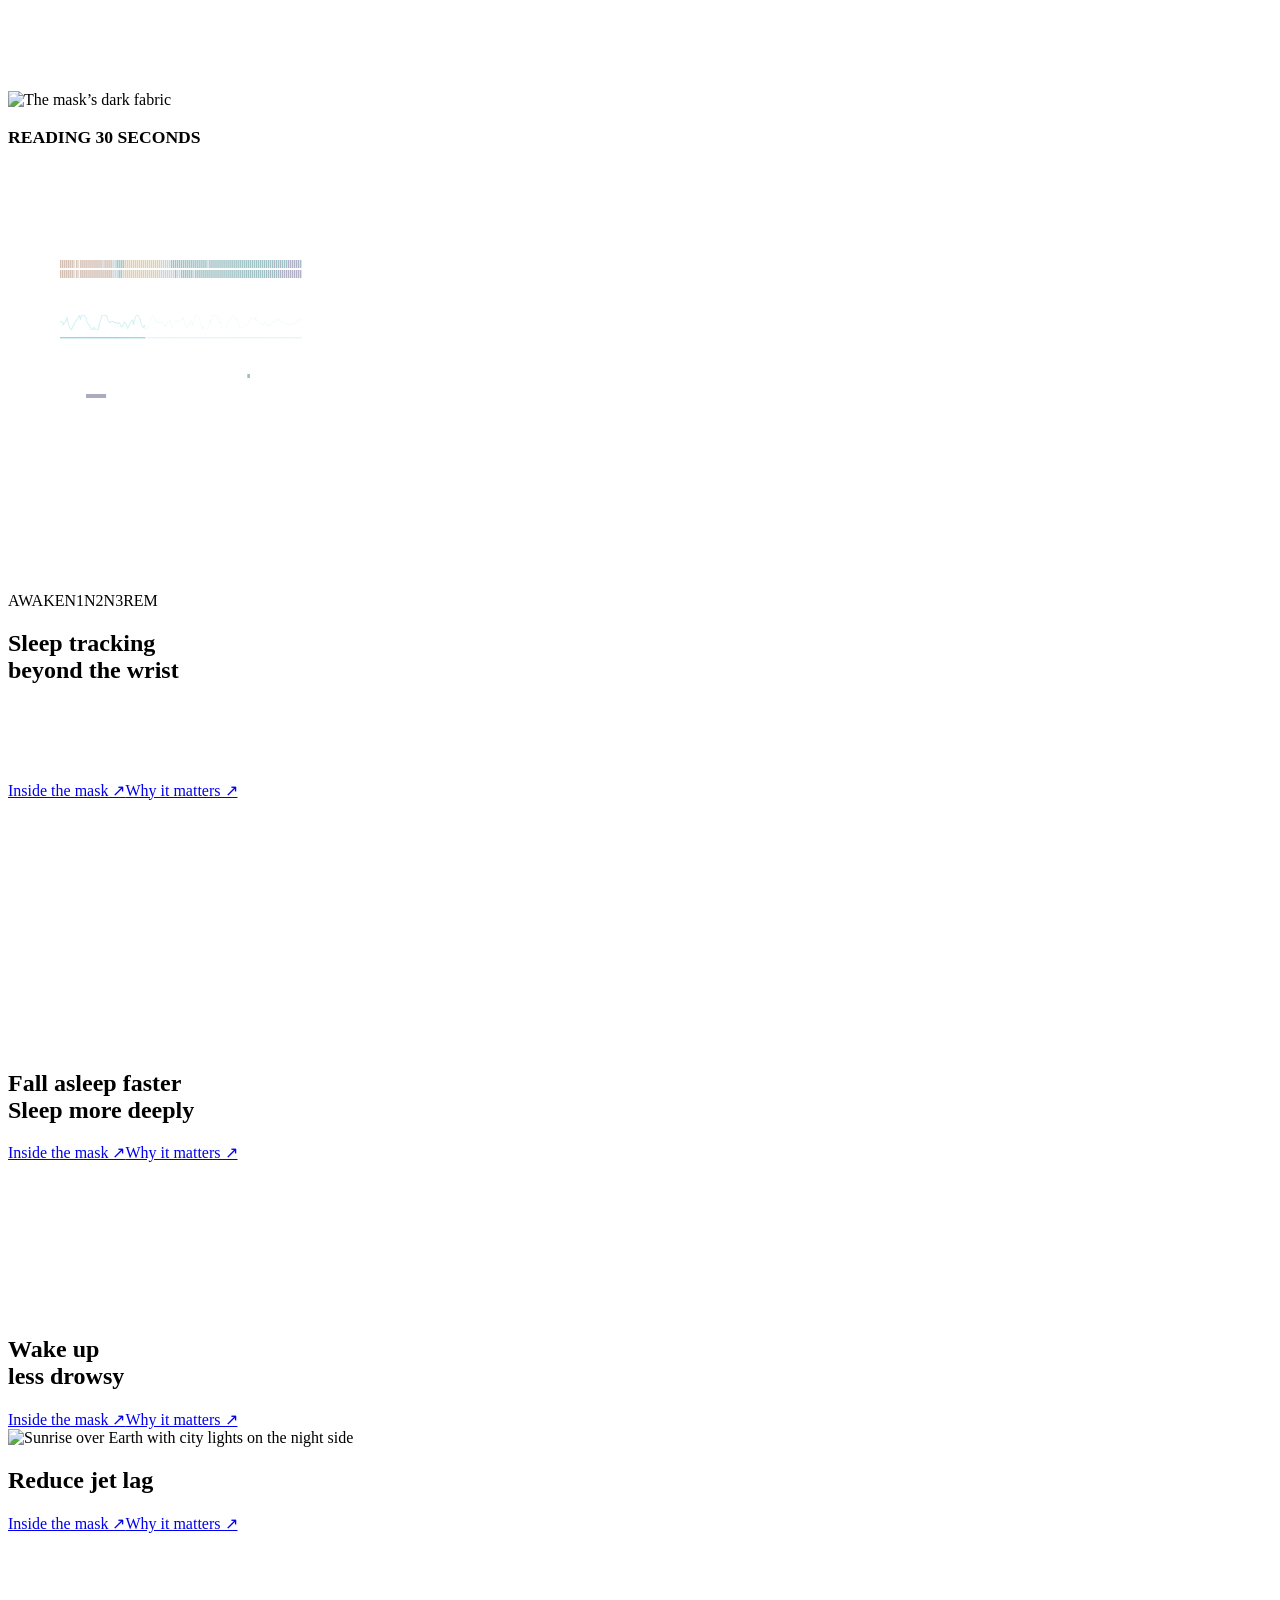
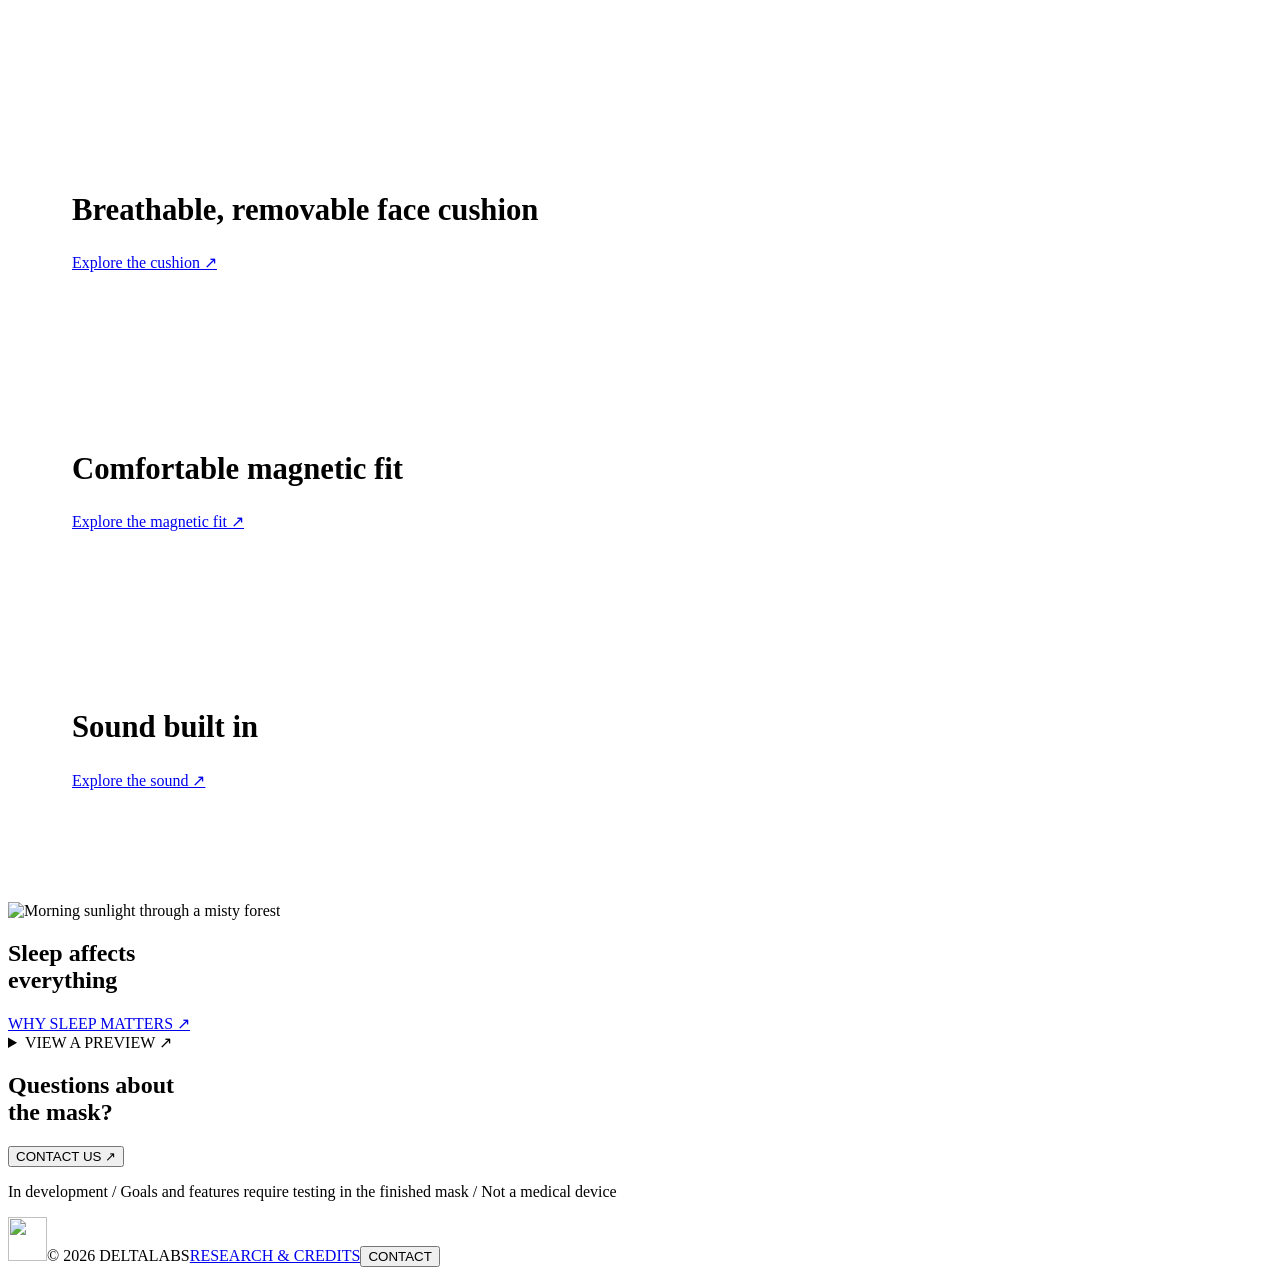
==== commit ca480c81: "Darken routed PCB macro in hero film" ====
--- a/index.html
+++ b/index.html
@@ -1,6 +1,6 @@
 <!DOCTYPE html>
 
-<html lang="en"><head><meta charset="utf-8"/><meta content="width=device-width,initial-scale=1" name="viewport"/><meta content="#000" name="theme-color"/><title>Affordable smart sleep masks — DeltaLabs</title><meta content="Affordable smart sleep masks — sleep tracking, timed light and sound, and sleep education in one mask" name="description"/><link href="assets/mark.svg?v=8" rel="icon"/><link href="styles.css?v=8" rel="stylesheet"/><link href="v4.css?v=8" rel="stylesheet"/><link href="v5.css?v=8" rel="stylesheet"/><script defer="" src="config.js"></script><script defer="" src="app.js?v=8"></script><link href="v6.css?v=8" rel="stylesheet"/><script defer src="sleep-data.js?v=1"></script><script src="signals.js?v=10" type="module"></script><link href="v8.css?v=8" rel="stylesheet"/><link rel="stylesheet" href="v9.css?v=31"></head><body class=""><a class="skip" href="#main">Skip to content</a><header class="header"><a aria-label="DeltaLabs home" class="brand" href="./"><img alt="" height="58" src="assets/mark.svg?v=8" width="58"/><span>DELTALABS</span></a><nav aria-label="Main navigation" id="navigation"><a href="features.html?v=8">Features</a><a href="sleep.html">Why sleep</a><a href="about.html">Team</a></nav><a class="nav-cta" data-campaign="" href="./#launch">Pre-order now</a><button aria-controls="navigation" aria-expanded="false" aria-label="Open navigation" class="menu-toggle"><span></span><span></span></button></header><main id="main"><section class="opening"><video aria-label="The mask under slowly moving light, followed by camera moves around its separating layers" autoplay="" class="cinematic" id="hero-video" loop="" muted="" playsinline="" poster="assets/turn-poster.webp?v=27"><source src="assets/turn-slow-v30-mobile.mp4" type="video/mp4" media="(max-width: 600px)"/><source src="assets/turn-slow-v30.mp4" type="video/mp4"/></video><div class="hero-words"><h1>Get more out<br/>of your night</h1><a href="#product">DISCOVER THE MASK ↓</a></div></section>
+<html lang="en"><head><meta charset="utf-8"/><meta content="width=device-width,initial-scale=1" name="viewport"/><meta content="#000" name="theme-color"/><title>Affordable smart sleep masks — DeltaLabs</title><meta content="Affordable smart sleep masks — sleep tracking, timed light and sound, and sleep education in one mask" name="description"/><link href="assets/mark.svg?v=8" rel="icon"/><link href="styles.css?v=8" rel="stylesheet"/><link href="v4.css?v=8" rel="stylesheet"/><link href="v5.css?v=8" rel="stylesheet"/><script defer="" src="config.js"></script><script defer="" src="app.js?v=8"></script><link href="v6.css?v=8" rel="stylesheet"/><script defer src="sleep-data.js?v=1"></script><script src="signals.js?v=10" type="module"></script><link href="v8.css?v=8" rel="stylesheet"/><link rel="stylesheet" href="v9.css?v=31"></head><body class=""><a class="skip" href="#main">Skip to content</a><header class="header"><a aria-label="DeltaLabs home" class="brand" href="./"><img alt="" height="58" src="assets/mark.svg?v=8" width="58"/><span>DELTALABS</span></a><nav aria-label="Main navigation" id="navigation"><a href="features.html?v=8">Features</a><a href="sleep.html">Why sleep</a><a href="about.html">Team</a></nav><a class="nav-cta" data-campaign="" href="./#launch">Pre-order now</a><button aria-controls="navigation" aria-expanded="false" aria-label="Open navigation" class="menu-toggle"><span></span><span></span></button></header><main id="main"><section class="opening"><video aria-label="The mask under slowly moving light, followed by camera moves around its separating layers" autoplay="" class="cinematic" id="hero-video" loop="" muted="" playsinline="" poster="assets/turn-poster.webp?v=27"><source src="assets/turn-slow-v31-mobile.mp4" type="video/mp4" media="(max-width: 600px)"/><source src="assets/turn-slow-v31.mp4" type="video/mp4"/></video><div class="hero-words"><h1>Get more out<br/>of your night</h1><a href="#product">DISCOVER THE MASK ↓</a></div></section>
 <section class="statement" data-reveal="" id="product"><h2>Get more out of your sleep<br/>Get more out of your day</h2><a class="button" href="features.html?v=8">EXPLORE THE MASK ↗</a></section>
 <section class="benefit tracking"><img alt="The mask’s dark fabric" class="backdrop" loading="lazy" src="assets/mask-front.webp?v=18"/><section aria-label="Recorded sleep signals with live sleep staging" class="sleep-signals"><div class="signal-heading"><h3 id="current-sleep-stage">N2 / LIGHT SLEEP</h3><div class="signal-verdict" data-result="pending"><div><small>OUR ESTIMATE</small><b id="sv-est">…</b><i id="sv-conf">READING</i></div><div><small>HUMAN SCORER</small><b id="sv-true">…</b><i id="sv-when">&nbsp;</i></div><strong id="sv-match" aria-live="polite"></strong></div><span id="sv-tally">&nbsp;</span></div><div class="signal-plot"><canvas aria-label="Recorded brainwaves, eye movements and head motion drawn 30 seconds at a time. After each 30 seconds the prototype model estimates the sleep stage, shown beside the human scorer's label for the same hour. The view skips between different parts of the night." id="sleep-signals-canvas" role="img"></canvas></div><div class="signal-legend"><span data-stage="Awake">AWAKE</span><span data-stage="N1">N1</span><span data-stage="N2">N2</span><span data-stage="N3">N3</span><span data-stage="REM">REM</span></div></section><div class="benefit-copy" data-reveal=""><h2>Sleep tracking<br/>beyond the wrist</h2><p class="tracking-fact">In one lab study, six wrist trackers recognized only 29–52% of awake moments</p><div class="text-links"><a href="features.html?v=8#sensing">Inside the mask ↗</a><a href="sleep.html#sleep-pressure">Why it matters ↗</a></div></div></section>
 <section class="benefit focus-right"><video aria-label="The mask slowly separates as the camera moves around its layers" class="cinematic backdrop" loop="" muted="" playsinline="" poster="assets/assembly-poster.webp" preload="none"><source src="assets/inside-slow.mp4?v=8" type="video/mp4"/></video><div class="benefit-copy" data-reveal=""><h2>Fall asleep faster<br/>Sleep more deeply</h2><div class="text-links"><a href="features.html?v=8#audio">Inside the mask ↗</a><a href="sleep.html#sleep-pressure">Why it matters ↗</a></div></div></section>
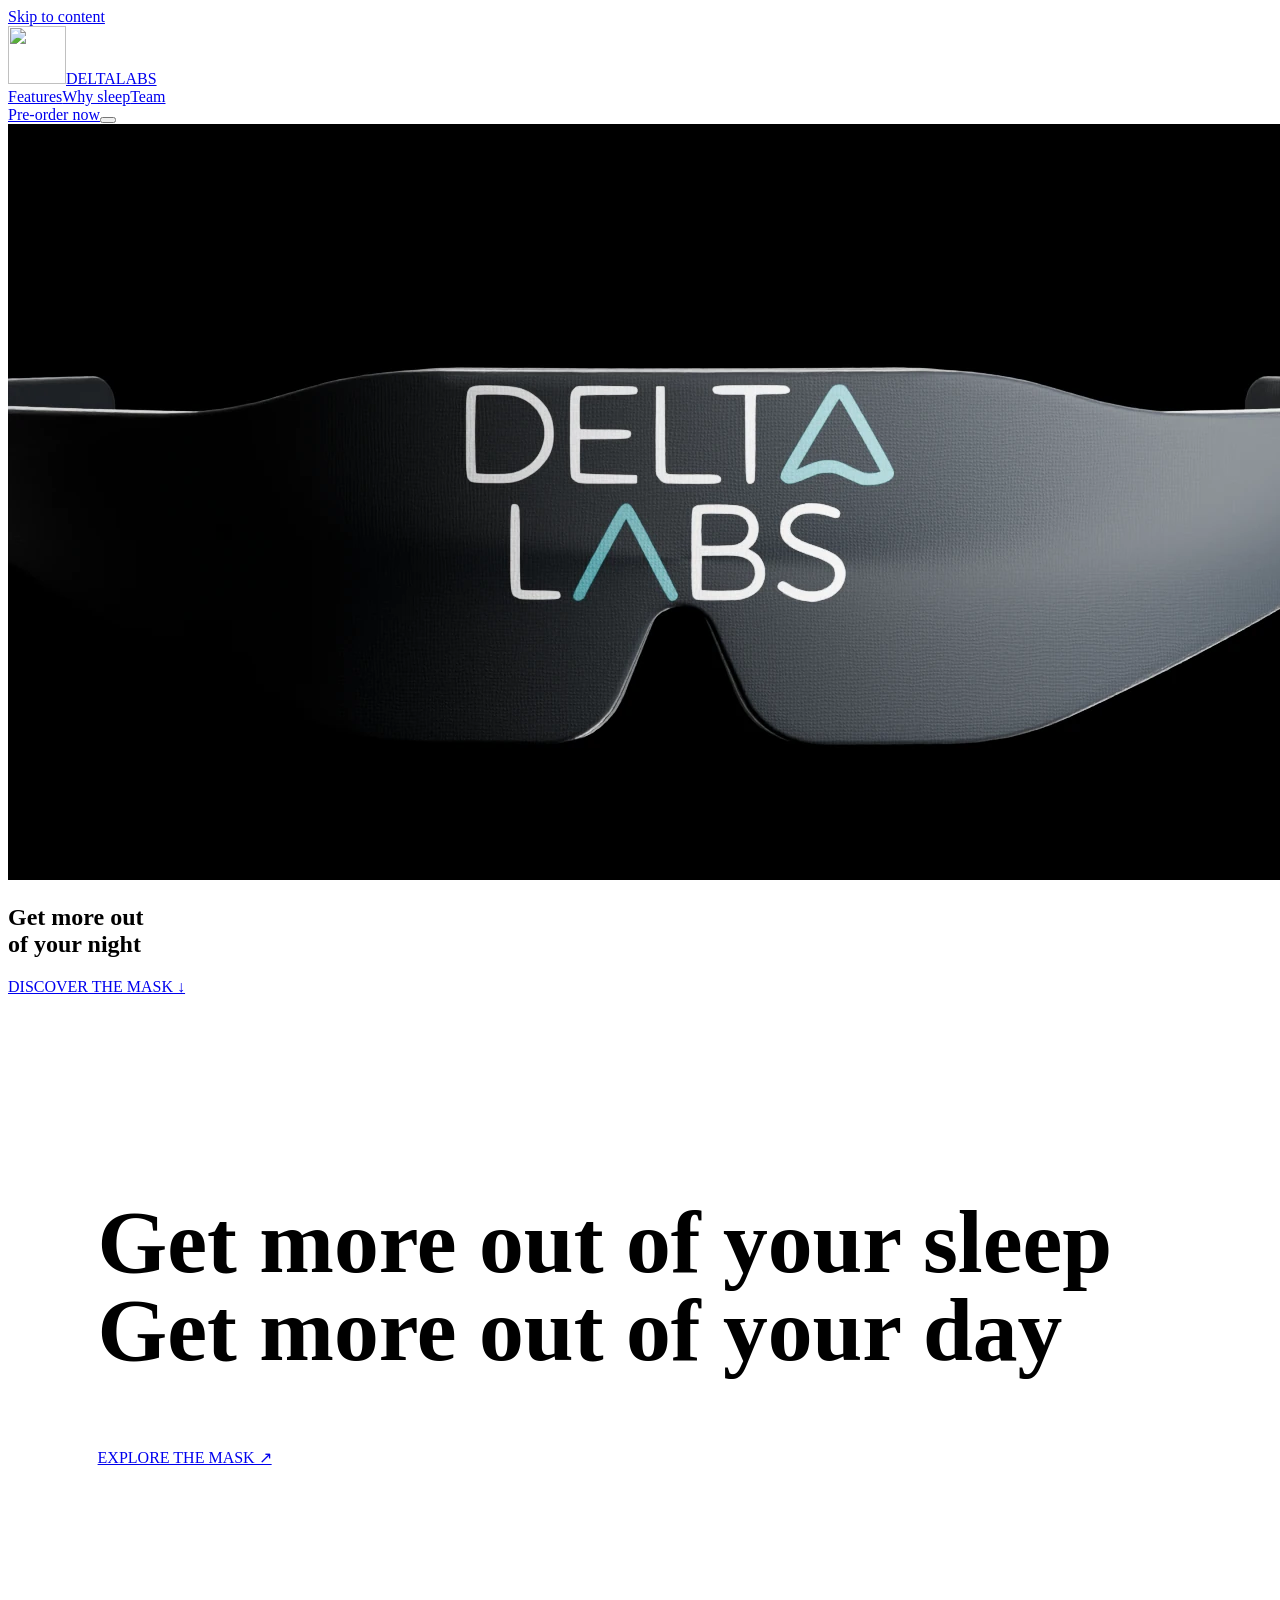
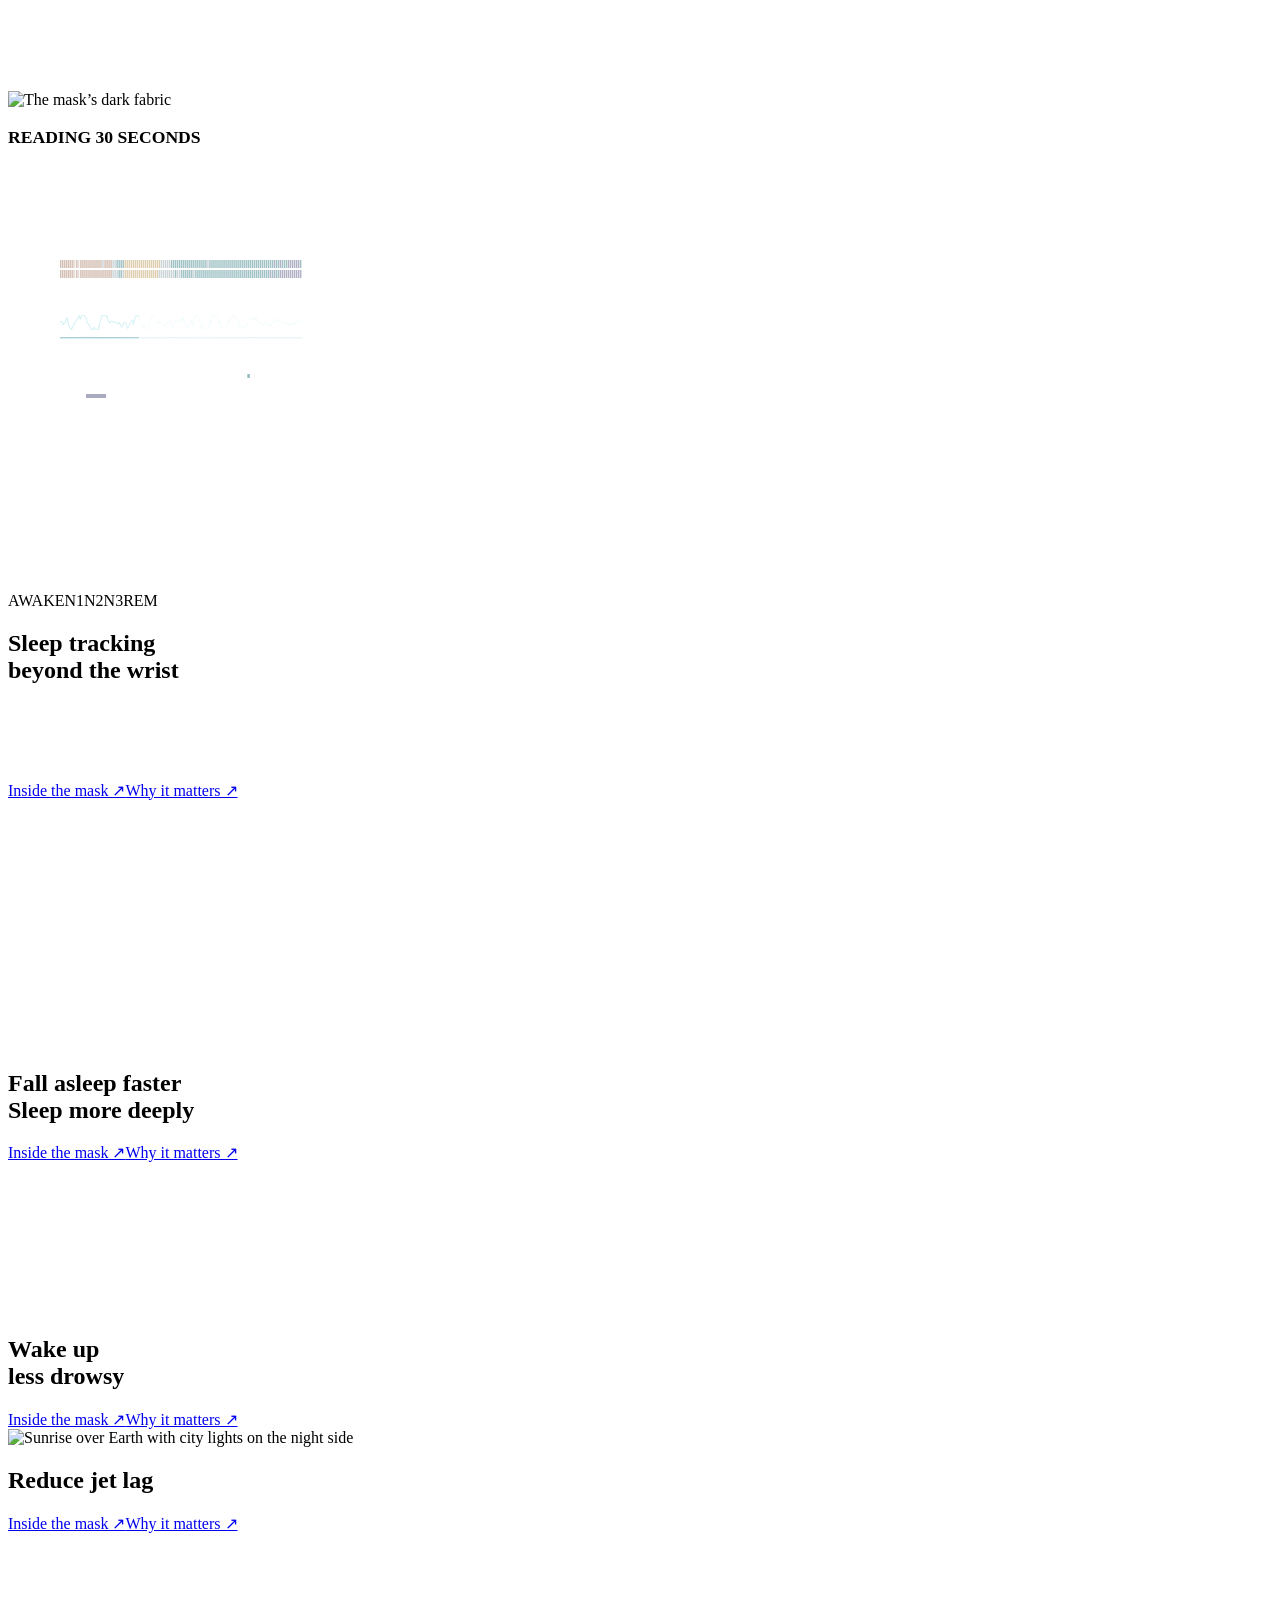
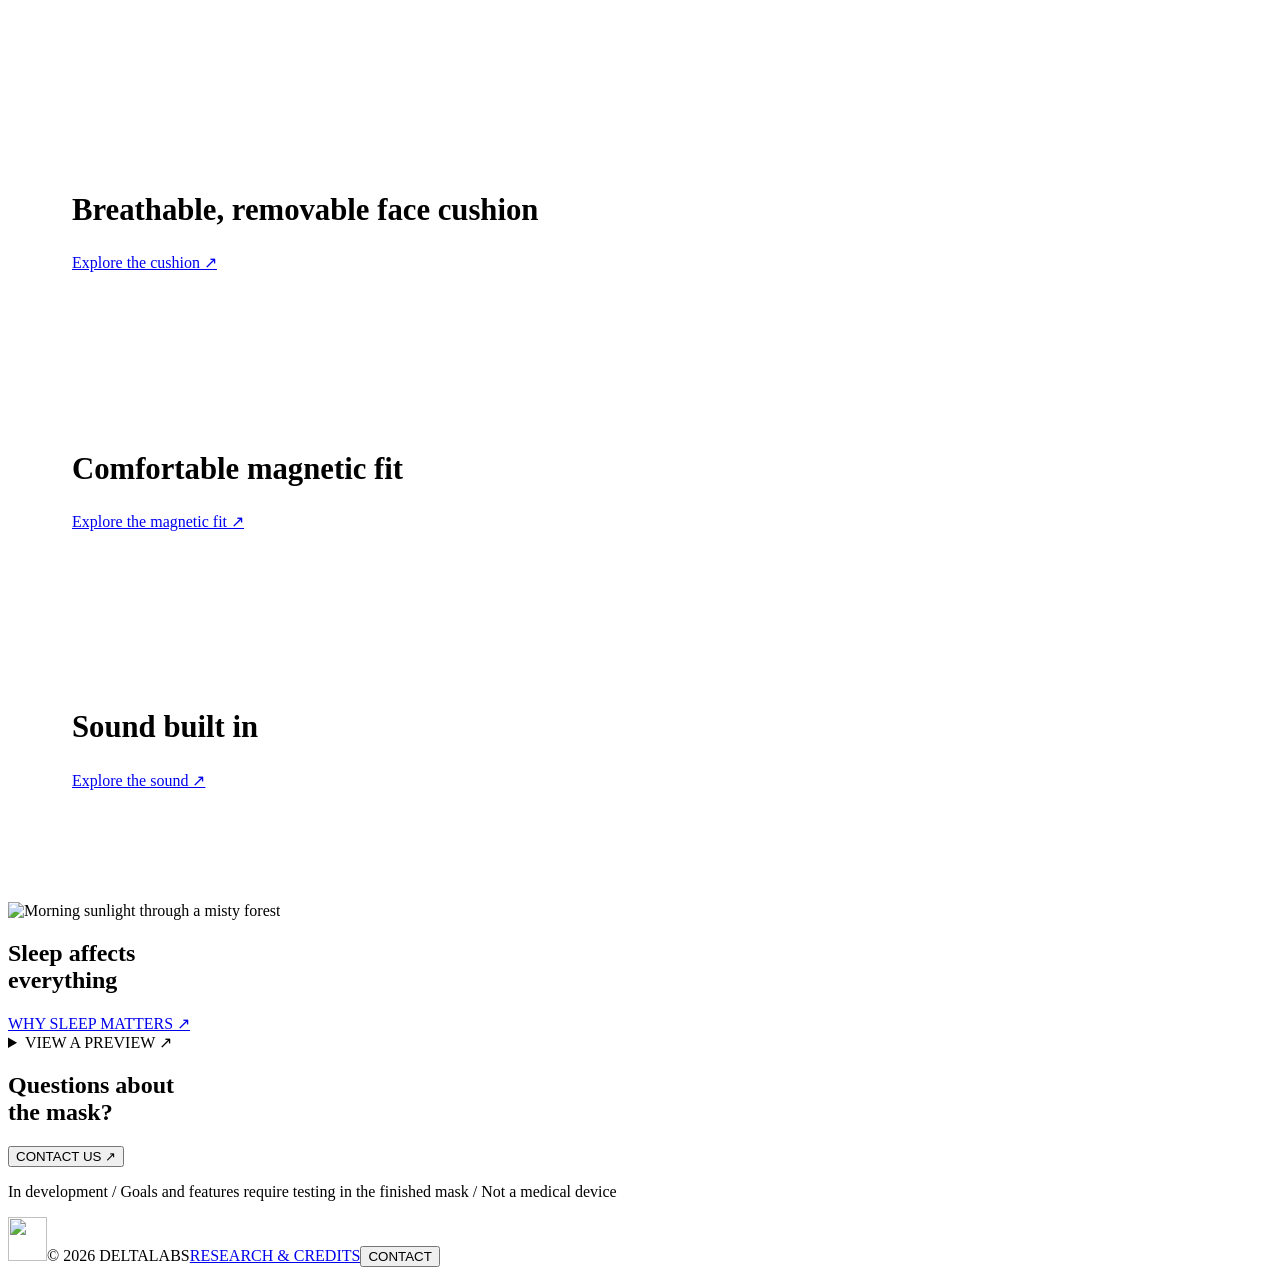
==== commit 7309c40a: "Align mounted LEDs through smoother strap bend in hero" ====
--- a/index.html
+++ b/index.html
@@ -1,6 +1,6 @@
 <!DOCTYPE html>
 
-<html lang="en"><head><meta charset="utf-8"/><meta content="width=device-width,initial-scale=1" name="viewport"/><meta content="#000" name="theme-color"/><title>Affordable smart sleep masks — DeltaLabs</title><meta content="Affordable smart sleep masks — sleep tracking, timed light and sound, and sleep education in one mask" name="description"/><link href="assets/mark.svg?v=8" rel="icon"/><link href="styles.css?v=8" rel="stylesheet"/><link href="v4.css?v=8" rel="stylesheet"/><link href="v5.css?v=8" rel="stylesheet"/><script defer="" src="config.js"></script><script defer="" src="app.js?v=8"></script><link href="v6.css?v=8" rel="stylesheet"/><script defer src="sleep-data.js?v=1"></script><script src="signals.js?v=10" type="module"></script><link href="v8.css?v=8" rel="stylesheet"/><link rel="stylesheet" href="v9.css?v=31"></head><body class=""><a class="skip" href="#main">Skip to content</a><header class="header"><a aria-label="DeltaLabs home" class="brand" href="./"><img alt="" height="58" src="assets/mark.svg?v=8" width="58"/><span>DELTALABS</span></a><nav aria-label="Main navigation" id="navigation"><a href="features.html?v=8">Features</a><a href="sleep.html">Why sleep</a><a href="about.html">Team</a></nav><a class="nav-cta" data-campaign="" href="./#launch">Pre-order now</a><button aria-controls="navigation" aria-expanded="false" aria-label="Open navigation" class="menu-toggle"><span></span><span></span></button></header><main id="main"><section class="opening"><video aria-label="The mask under slowly moving light, followed by camera moves around its separating layers" autoplay="" class="cinematic" id="hero-video" loop="" muted="" playsinline="" poster="assets/turn-poster.webp?v=27"><source src="assets/turn-slow-v31-mobile.mp4" type="video/mp4" media="(max-width: 600px)"/><source src="assets/turn-slow-v31.mp4" type="video/mp4"/></video><div class="hero-words"><h1>Get more out<br/>of your night</h1><a href="#product">DISCOVER THE MASK ↓</a></div></section>
+<html lang="en"><head><meta charset="utf-8"/><meta content="width=device-width,initial-scale=1" name="viewport"/><meta content="#000" name="theme-color"/><title>Affordable smart sleep masks — DeltaLabs</title><meta content="Affordable smart sleep masks — sleep tracking, timed light and sound, and sleep education in one mask" name="description"/><link href="assets/mark.svg?v=8" rel="icon"/><link href="styles.css?v=8" rel="stylesheet"/><link href="v4.css?v=8" rel="stylesheet"/><link href="v5.css?v=8" rel="stylesheet"/><script defer="" src="config.js"></script><script defer="" src="app.js?v=8"></script><link href="v6.css?v=8" rel="stylesheet"/><script defer src="sleep-data.js?v=1"></script><script src="signals.js?v=10" type="module"></script><link href="v8.css?v=8" rel="stylesheet"/><link rel="stylesheet" href="v9.css?v=31"></head><body class=""><a class="skip" href="#main">Skip to content</a><header class="header"><a aria-label="DeltaLabs home" class="brand" href="./"><img alt="" height="58" src="assets/mark.svg?v=8" width="58"/><span>DELTALABS</span></a><nav aria-label="Main navigation" id="navigation"><a href="features.html?v=8">Features</a><a href="sleep.html">Why sleep</a><a href="about.html">Team</a></nav><a class="nav-cta" data-campaign="" href="./#launch">Pre-order now</a><button aria-controls="navigation" aria-expanded="false" aria-label="Open navigation" class="menu-toggle"><span></span><span></span></button></header><main id="main"><section class="opening"><video aria-label="The mask under slowly moving light, followed by camera moves around its separating layers" autoplay="" class="cinematic" id="hero-video" loop="" muted="" playsinline="" poster="assets/turn-poster.webp?v=27"><source src="assets/turn-slow-v32-interim-mobile.mp4" type="video/mp4" media="(max-width: 600px)"/><source src="assets/turn-slow-v32-interim.mp4" type="video/mp4"/></video><div class="hero-words"><h1>Get more out<br/>of your night</h1><a href="#product">DISCOVER THE MASK ↓</a></div></section>
 <section class="statement" data-reveal="" id="product"><h2>Get more out of your sleep<br/>Get more out of your day</h2><a class="button" href="features.html?v=8">EXPLORE THE MASK ↗</a></section>
 <section class="benefit tracking"><img alt="The mask’s dark fabric" class="backdrop" loading="lazy" src="assets/mask-front.webp?v=18"/><section aria-label="Recorded sleep signals with live sleep staging" class="sleep-signals"><div class="signal-heading"><h3 id="current-sleep-stage">N2 / LIGHT SLEEP</h3><div class="signal-verdict" data-result="pending"><div><small>OUR ESTIMATE</small><b id="sv-est">…</b><i id="sv-conf">READING</i></div><div><small>HUMAN SCORER</small><b id="sv-true">…</b><i id="sv-when">&nbsp;</i></div><strong id="sv-match" aria-live="polite"></strong></div><span id="sv-tally">&nbsp;</span></div><div class="signal-plot"><canvas aria-label="Recorded brainwaves, eye movements and head motion drawn 30 seconds at a time. After each 30 seconds the prototype model estimates the sleep stage, shown beside the human scorer's label for the same hour. The view skips between different parts of the night." id="sleep-signals-canvas" role="img"></canvas></div><div class="signal-legend"><span data-stage="Awake">AWAKE</span><span data-stage="N1">N1</span><span data-stage="N2">N2</span><span data-stage="N3">N3</span><span data-stage="REM">REM</span></div></section><div class="benefit-copy" data-reveal=""><h2>Sleep tracking<br/>beyond the wrist</h2><p class="tracking-fact">In one lab study, six wrist trackers recognized only 29–52% of awake moments</p><div class="text-links"><a href="features.html?v=8#sensing">Inside the mask ↗</a><a href="sleep.html#sleep-pressure">Why it matters ↗</a></div></div></section>
 <section class="benefit focus-right"><video aria-label="The mask slowly separates as the camera moves around its layers" class="cinematic backdrop" loop="" muted="" playsinline="" poster="assets/assembly-poster.webp" preload="none"><source src="assets/inside-slow.mp4?v=8" type="video/mp4"/></video><div class="benefit-copy" data-reveal=""><h2>Fall asleep faster<br/>Sleep more deeply</h2><div class="text-links"><a href="features.html?v=8#audio">Inside the mask ↗</a><a href="sleep.html#sleep-pressure">Why it matters ↗</a></div></div></section>
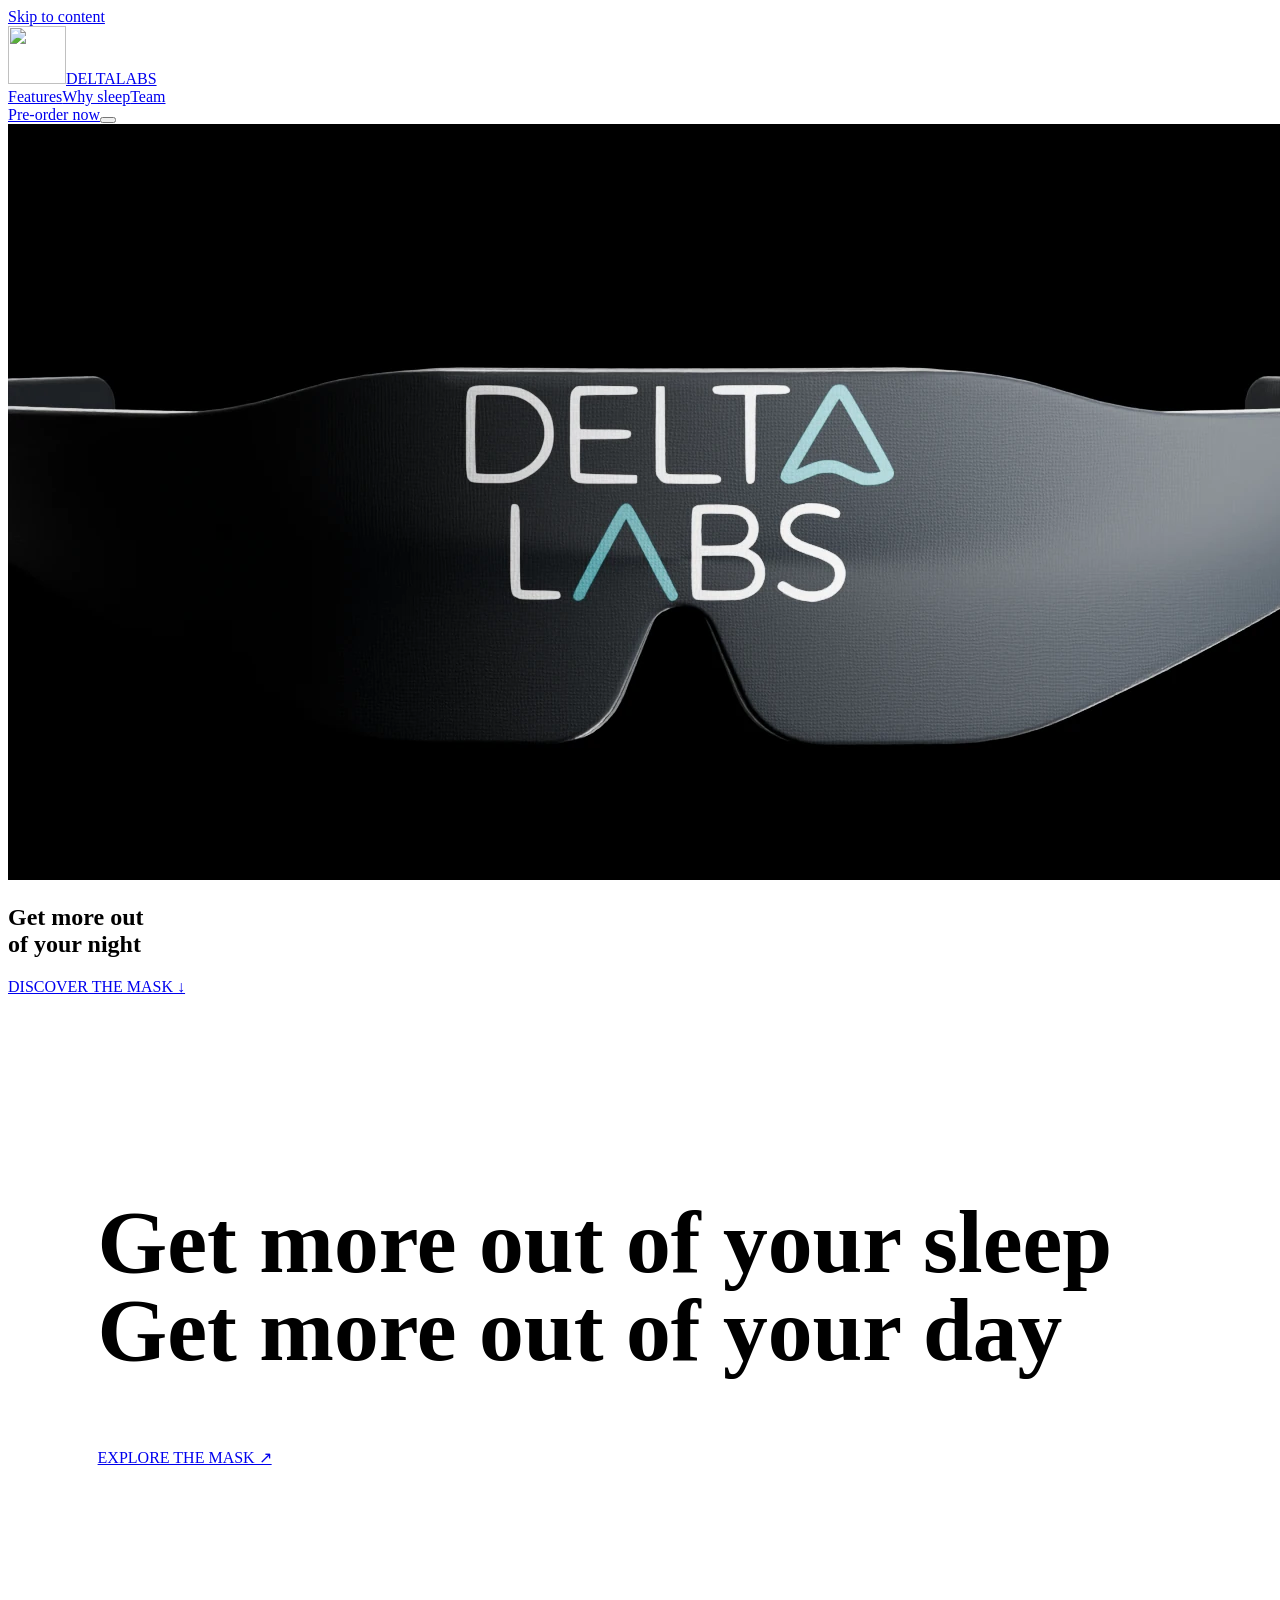
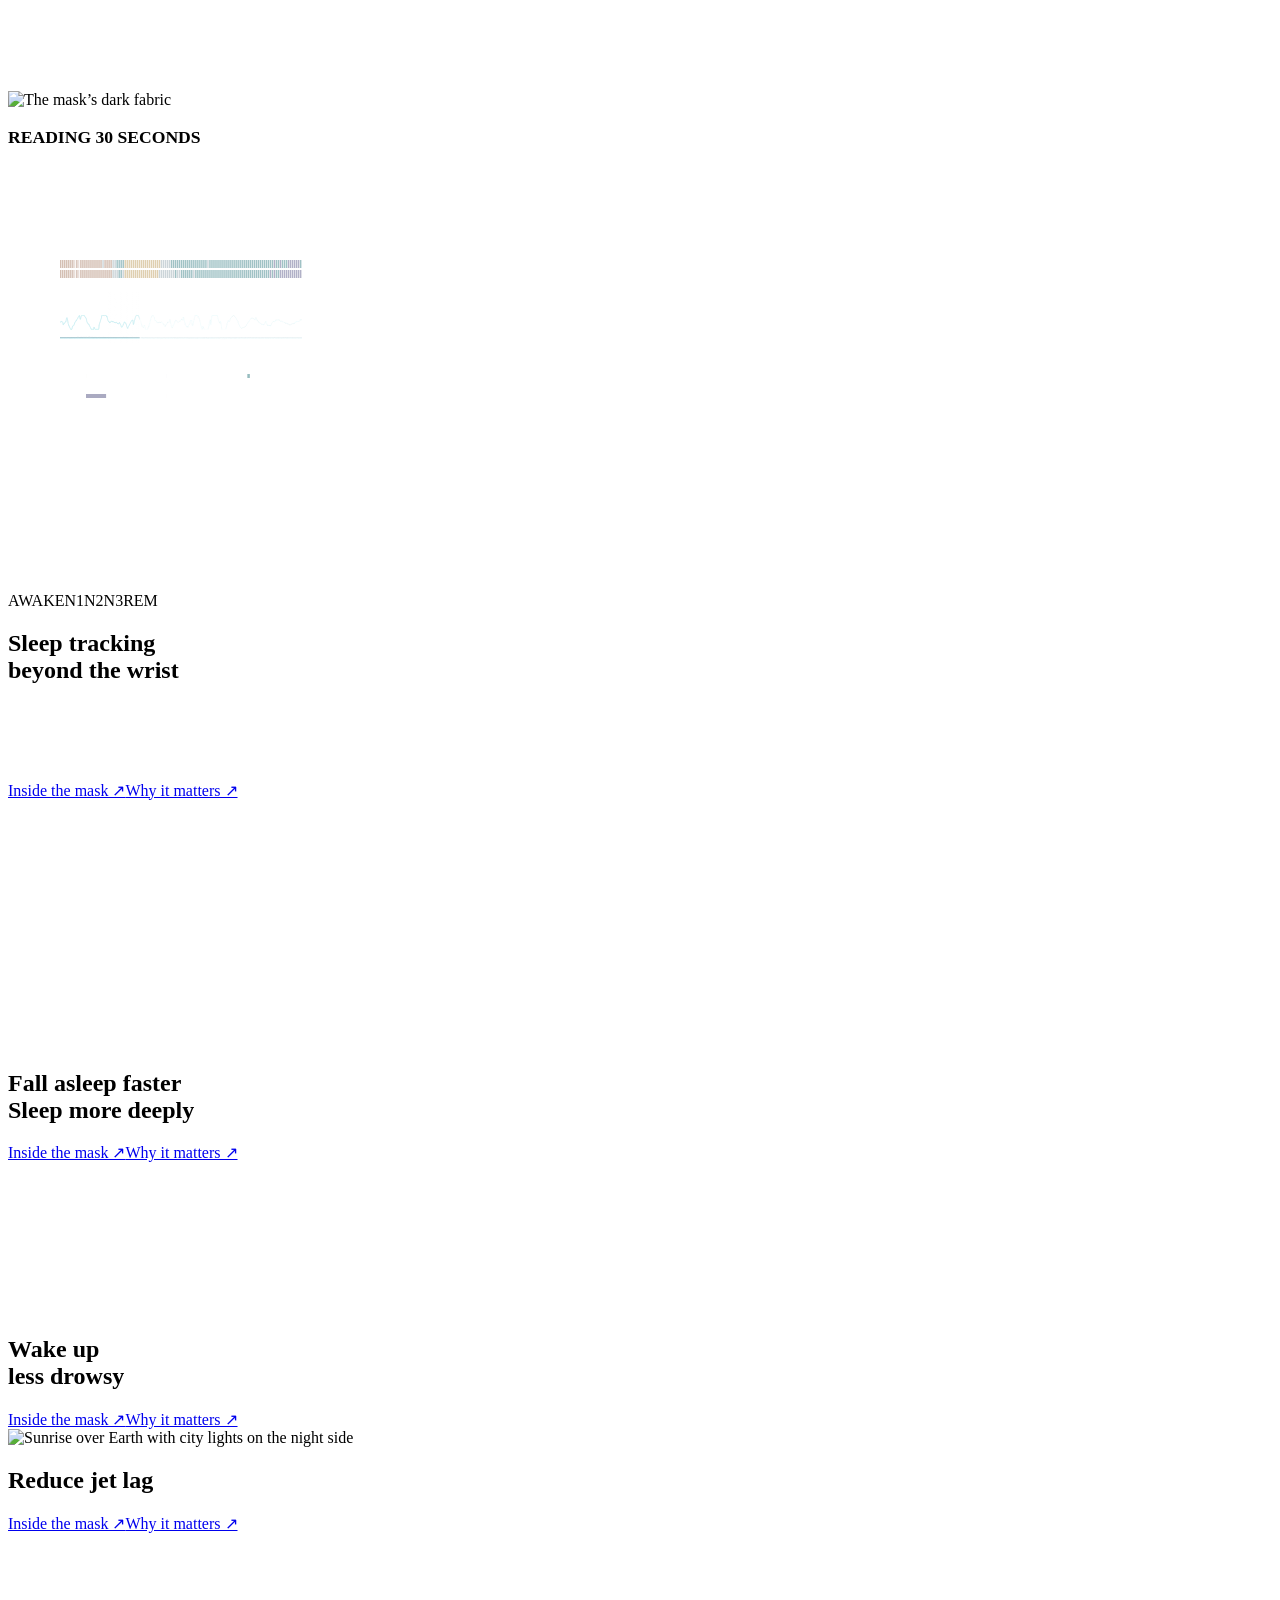
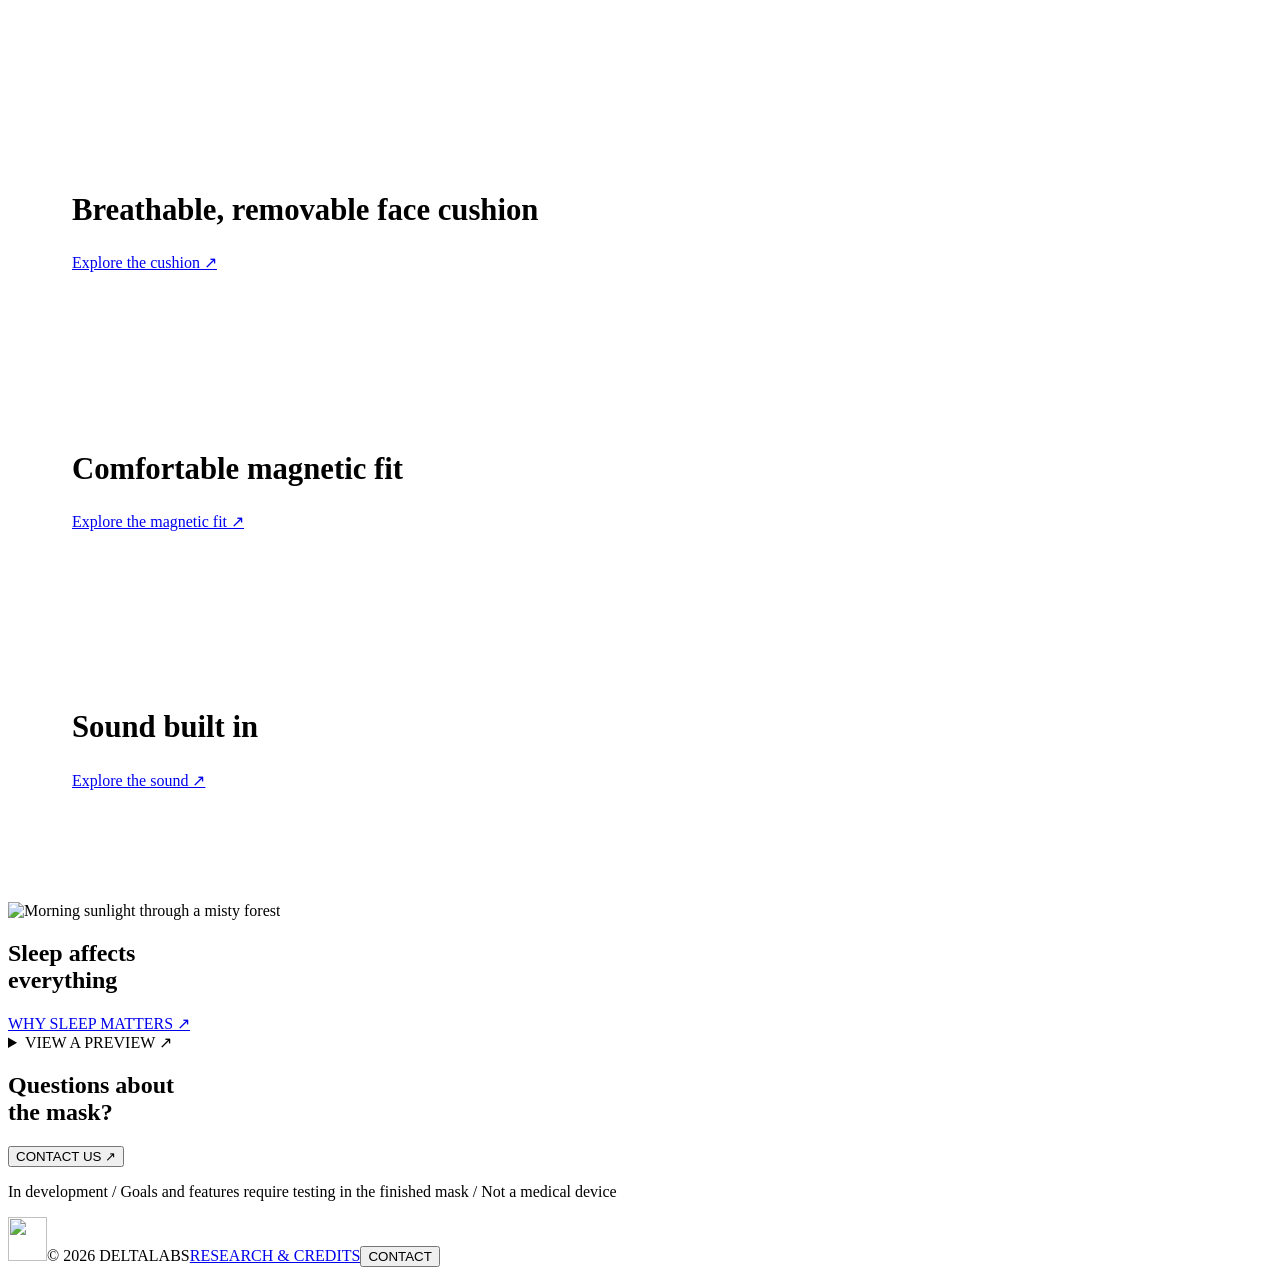
==== commit 088ae580: "Move macro camera along PCB as mounted parts lift" ====
--- a/index.html
+++ b/index.html
@@ -1,6 +1,6 @@
 <!DOCTYPE html>
 
-<html lang="en"><head><meta charset="utf-8"/><meta content="width=device-width,initial-scale=1" name="viewport"/><meta content="#000" name="theme-color"/><title>Affordable smart sleep masks — DeltaLabs</title><meta content="Affordable smart sleep masks — sleep tracking, timed light and sound, and sleep education in one mask" name="description"/><link href="assets/mark.svg?v=8" rel="icon"/><link href="styles.css?v=8" rel="stylesheet"/><link href="v4.css?v=8" rel="stylesheet"/><link href="v5.css?v=8" rel="stylesheet"/><script defer="" src="config.js"></script><script defer="" src="app.js?v=8"></script><link href="v6.css?v=8" rel="stylesheet"/><script defer src="sleep-data.js?v=1"></script><script src="signals.js?v=10" type="module"></script><link href="v8.css?v=8" rel="stylesheet"/><link rel="stylesheet" href="v9.css?v=31"></head><body class=""><a class="skip" href="#main">Skip to content</a><header class="header"><a aria-label="DeltaLabs home" class="brand" href="./"><img alt="" height="58" src="assets/mark.svg?v=8" width="58"/><span>DELTALABS</span></a><nav aria-label="Main navigation" id="navigation"><a href="features.html?v=8">Features</a><a href="sleep.html">Why sleep</a><a href="about.html">Team</a></nav><a class="nav-cta" data-campaign="" href="./#launch">Pre-order now</a><button aria-controls="navigation" aria-expanded="false" aria-label="Open navigation" class="menu-toggle"><span></span><span></span></button></header><main id="main"><section class="opening"><video aria-label="The mask under slowly moving light, followed by camera moves around its separating layers" autoplay="" class="cinematic" id="hero-video" loop="" muted="" playsinline="" poster="assets/turn-poster.webp?v=27"><source src="assets/turn-slow-v32-interim-mobile.mp4" type="video/mp4" media="(max-width: 600px)"/><source src="assets/turn-slow-v32-interim.mp4" type="video/mp4"/></video><div class="hero-words"><h1>Get more out<br/>of your night</h1><a href="#product">DISCOVER THE MASK ↓</a></div></section>
+<html lang="en"><head><meta charset="utf-8"/><meta content="width=device-width,initial-scale=1" name="viewport"/><meta content="#000" name="theme-color"/><title>Affordable smart sleep masks — DeltaLabs</title><meta content="Affordable smart sleep masks — sleep tracking, timed light and sound, and sleep education in one mask" name="description"/><link href="assets/mark.svg?v=8" rel="icon"/><link href="styles.css?v=8" rel="stylesheet"/><link href="v4.css?v=8" rel="stylesheet"/><link href="v5.css?v=8" rel="stylesheet"/><script defer="" src="config.js"></script><script defer="" src="app.js?v=8"></script><link href="v6.css?v=8" rel="stylesheet"/><script defer src="sleep-data.js?v=1"></script><script src="signals.js?v=10" type="module"></script><link href="v8.css?v=8" rel="stylesheet"/><link rel="stylesheet" href="v9.css?v=31"></head><body class=""><a class="skip" href="#main">Skip to content</a><header class="header"><a aria-label="DeltaLabs home" class="brand" href="./"><img alt="" height="58" src="assets/mark.svg?v=8" width="58"/><span>DELTALABS</span></a><nav aria-label="Main navigation" id="navigation"><a href="features.html?v=8">Features</a><a href="sleep.html">Why sleep</a><a href="about.html">Team</a></nav><a class="nav-cta" data-campaign="" href="./#launch">Pre-order now</a><button aria-controls="navigation" aria-expanded="false" aria-label="Open navigation" class="menu-toggle"><span></span><span></span></button></header><main id="main"><section class="opening"><video aria-label="The mask under slowly moving light, followed by camera moves around its separating layers" autoplay="" class="cinematic" id="hero-video" loop="" muted="" playsinline="" poster="assets/turn-poster.webp?v=27"><source src="assets/turn-slow-v32-progress-mobile.mp4" type="video/mp4" media="(max-width: 600px)"/><source src="assets/turn-slow-v32-progress.mp4" type="video/mp4"/></video><div class="hero-words"><h1>Get more out<br/>of your night</h1><a href="#product">DISCOVER THE MASK ↓</a></div></section>
 <section class="statement" data-reveal="" id="product"><h2>Get more out of your sleep<br/>Get more out of your day</h2><a class="button" href="features.html?v=8">EXPLORE THE MASK ↗</a></section>
 <section class="benefit tracking"><img alt="The mask’s dark fabric" class="backdrop" loading="lazy" src="assets/mask-front.webp?v=18"/><section aria-label="Recorded sleep signals with live sleep staging" class="sleep-signals"><div class="signal-heading"><h3 id="current-sleep-stage">N2 / LIGHT SLEEP</h3><div class="signal-verdict" data-result="pending"><div><small>OUR ESTIMATE</small><b id="sv-est">…</b><i id="sv-conf">READING</i></div><div><small>HUMAN SCORER</small><b id="sv-true">…</b><i id="sv-when">&nbsp;</i></div><strong id="sv-match" aria-live="polite"></strong></div><span id="sv-tally">&nbsp;</span></div><div class="signal-plot"><canvas aria-label="Recorded brainwaves, eye movements and head motion drawn 30 seconds at a time. After each 30 seconds the prototype model estimates the sleep stage, shown beside the human scorer's label for the same hour. The view skips between different parts of the night." id="sleep-signals-canvas" role="img"></canvas></div><div class="signal-legend"><span data-stage="Awake">AWAKE</span><span data-stage="N1">N1</span><span data-stage="N2">N2</span><span data-stage="N3">N3</span><span data-stage="REM">REM</span></div></section><div class="benefit-copy" data-reveal=""><h2>Sleep tracking<br/>beyond the wrist</h2><p class="tracking-fact">In one lab study, six wrist trackers recognized only 29–52% of awake moments</p><div class="text-links"><a href="features.html?v=8#sensing">Inside the mask ↗</a><a href="sleep.html#sleep-pressure">Why it matters ↗</a></div></div></section>
 <section class="benefit focus-right"><video aria-label="The mask slowly separates as the camera moves around its layers" class="cinematic backdrop" loop="" muted="" playsinline="" poster="assets/assembly-poster.webp" preload="none"><source src="assets/inside-slow.mp4?v=8" type="video/mp4"/></video><div class="benefit-copy" data-reveal=""><h2>Fall asleep faster<br/>Sleep more deeply</h2><div class="text-links"><a href="features.html?v=8#audio">Inside the mask ↗</a><a href="sleep.html#sleep-pressure">Why it matters ↗</a></div></div></section>
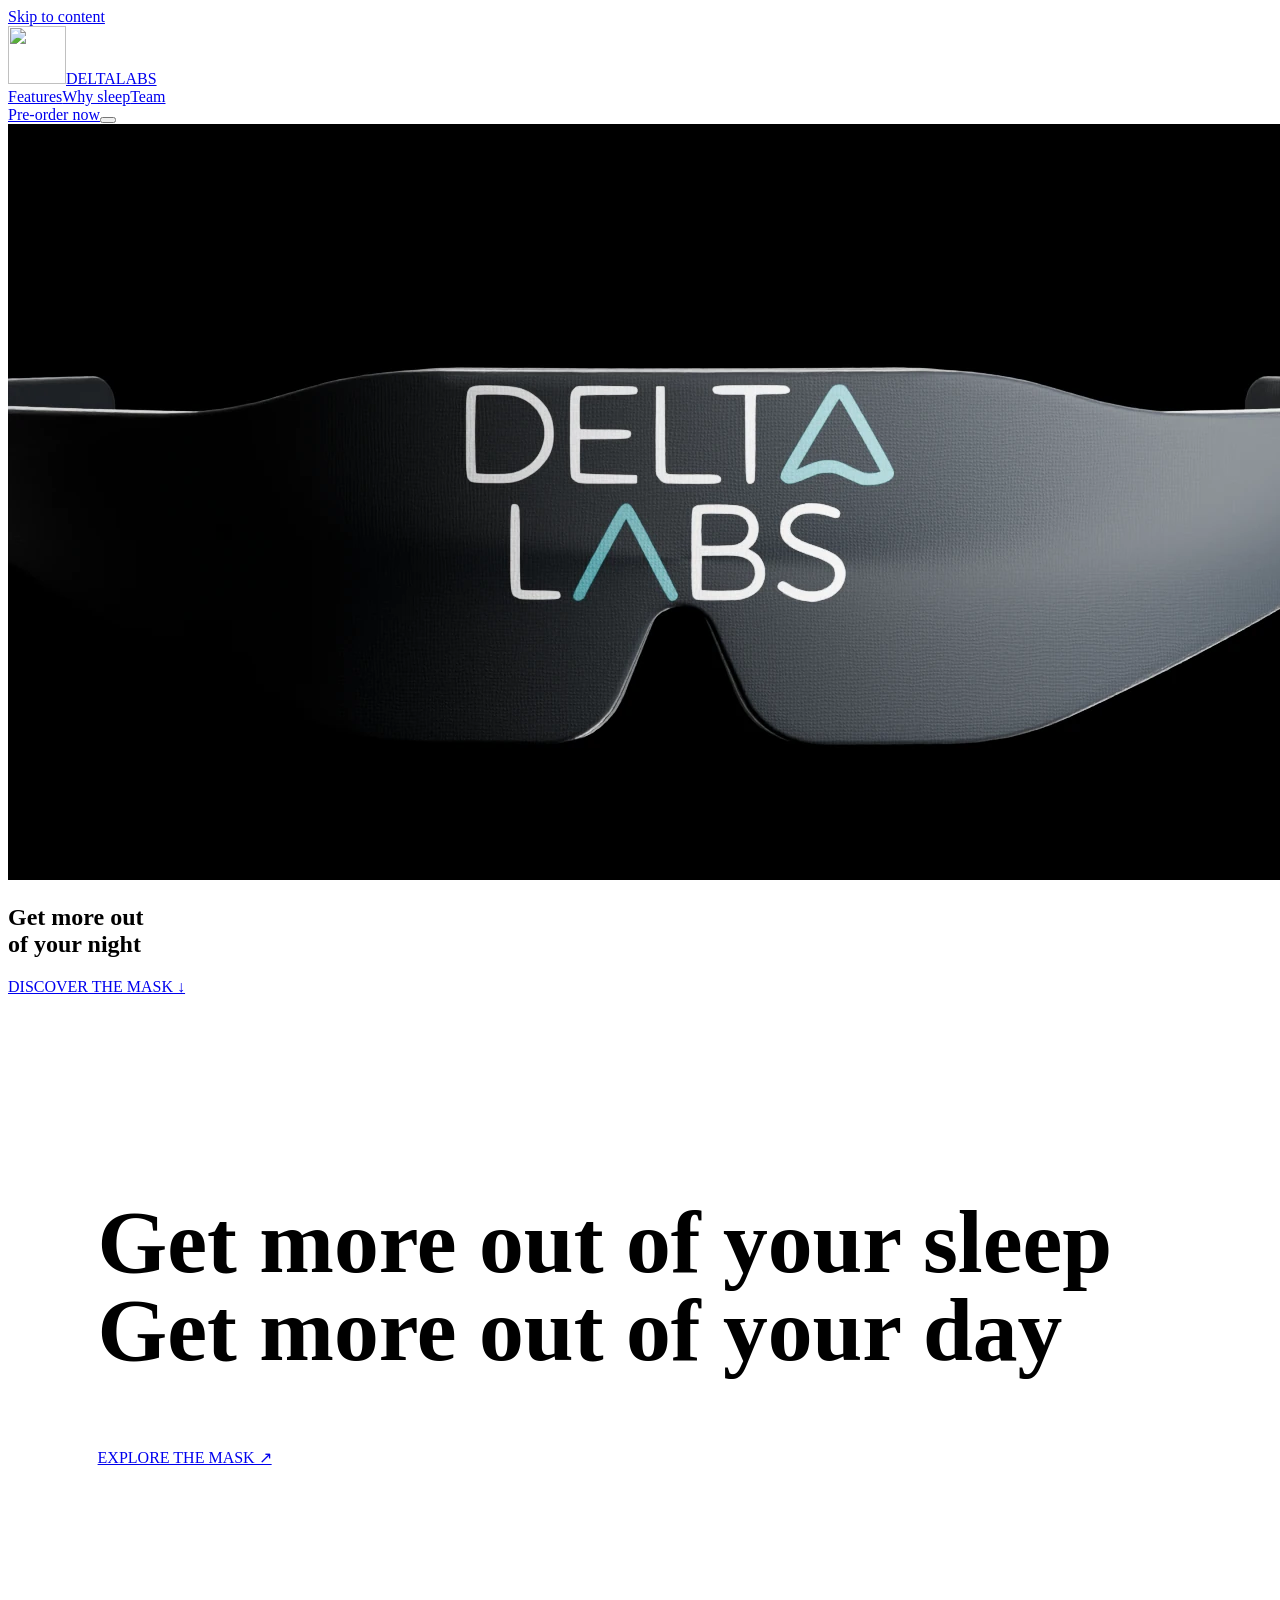
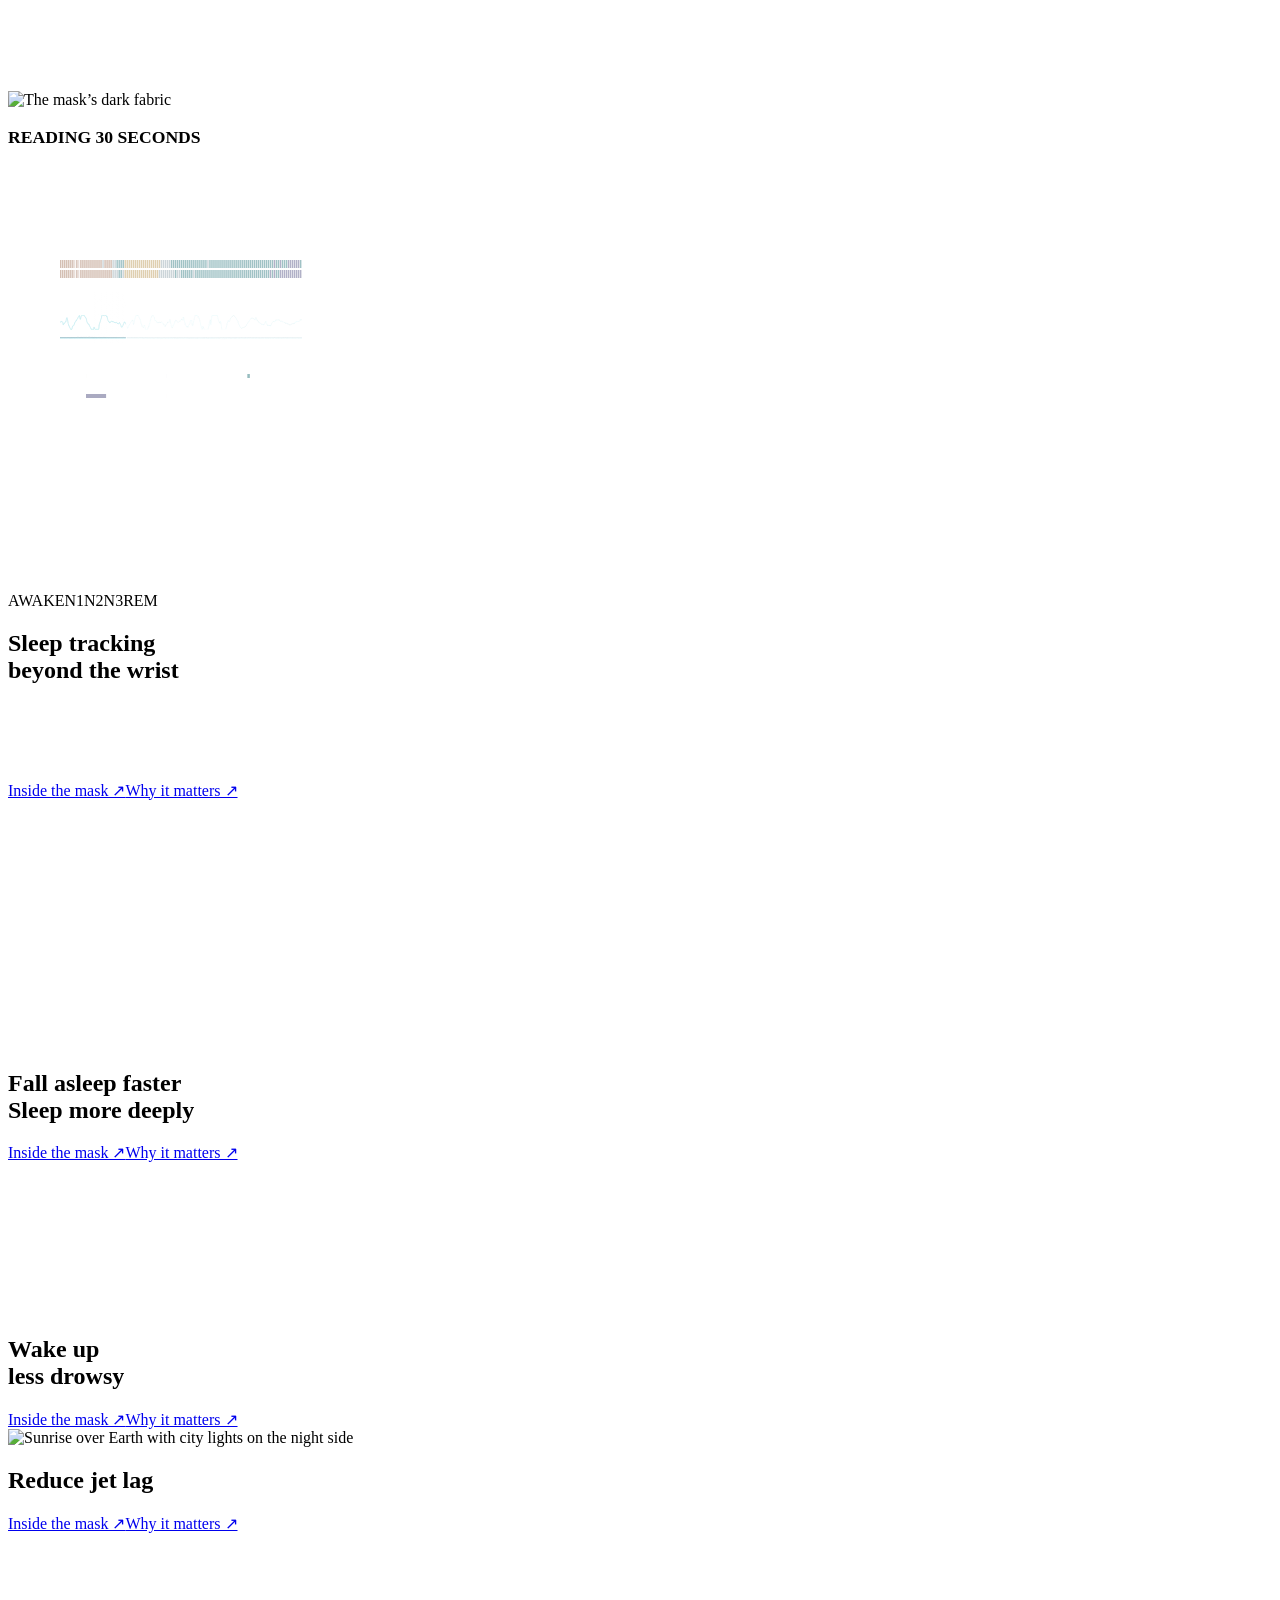
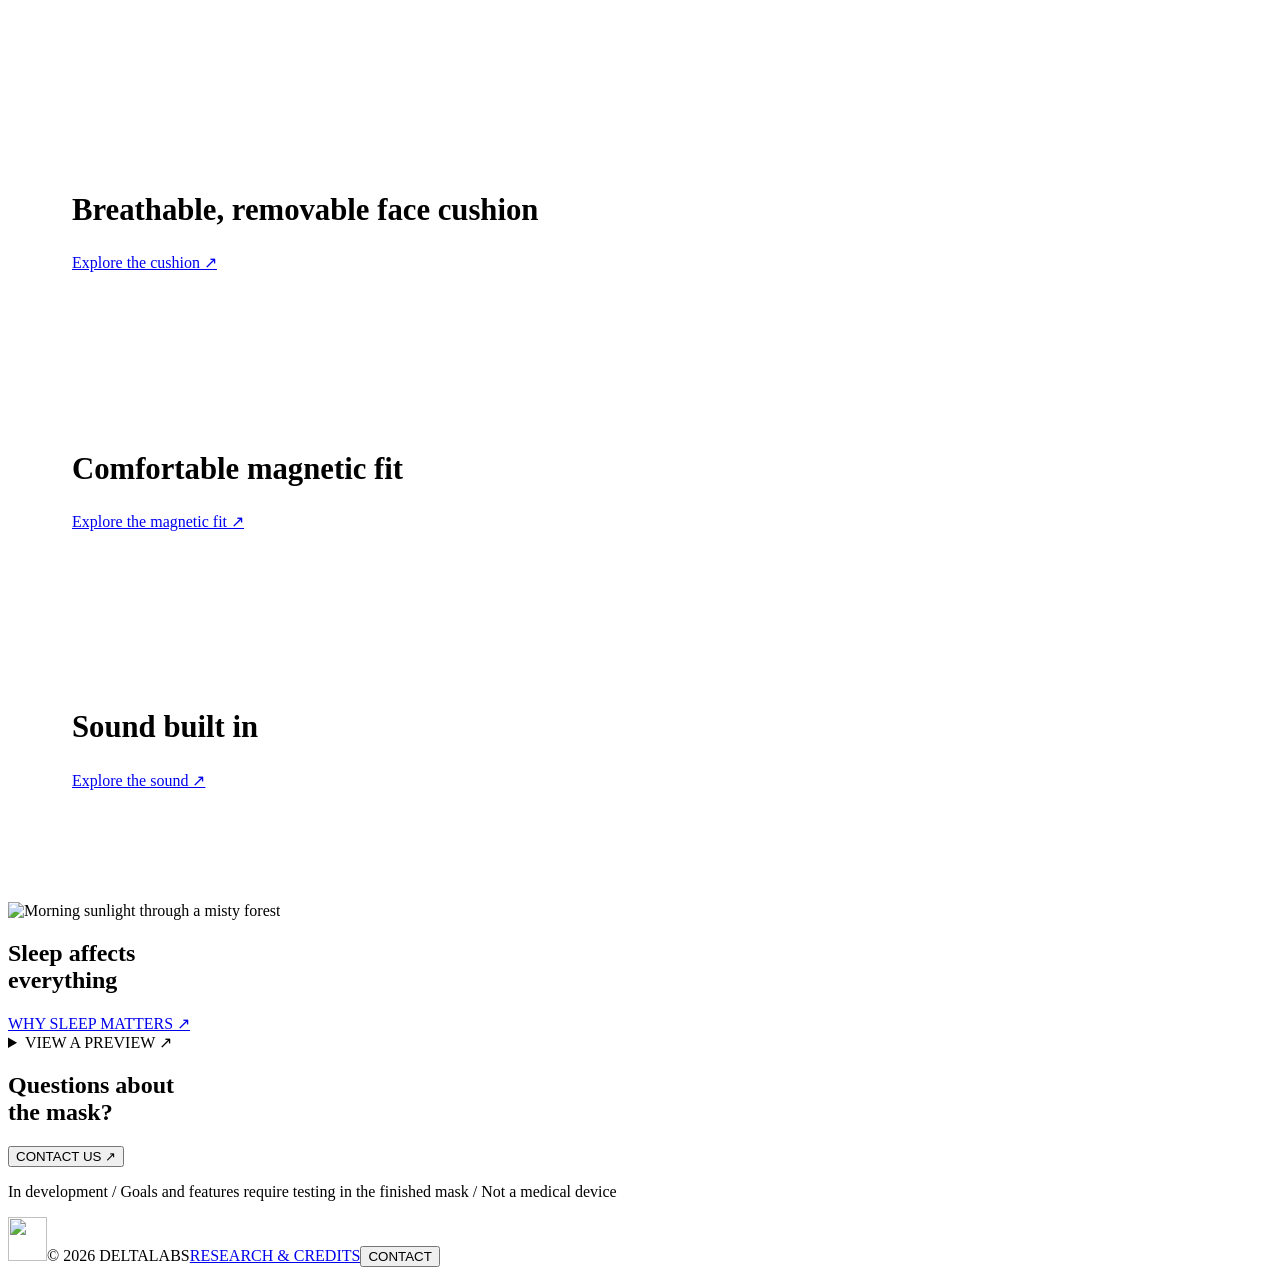
==== commit 010770e1: "Use seated optical macro in homepage film" ====
--- a/index.html
+++ b/index.html
@@ -1,6 +1,6 @@
 <!DOCTYPE html>
 
-<html lang="en"><head><meta charset="utf-8"/><meta content="width=device-width,initial-scale=1" name="viewport"/><meta content="#000" name="theme-color"/><title>Affordable smart sleep masks — DeltaLabs</title><meta content="Affordable smart sleep masks — sleep tracking, timed light and sound, and sleep education in one mask" name="description"/><link href="assets/mark.svg?v=8" rel="icon"/><link href="styles.css?v=8" rel="stylesheet"/><link href="v4.css?v=8" rel="stylesheet"/><link href="v5.css?v=8" rel="stylesheet"/><script defer="" src="config.js"></script><script defer="" src="app.js?v=8"></script><link href="v6.css?v=8" rel="stylesheet"/><script defer src="sleep-data.js?v=1"></script><script src="signals.js?v=10" type="module"></script><link href="v8.css?v=8" rel="stylesheet"/><link rel="stylesheet" href="v9.css?v=31"></head><body class=""><a class="skip" href="#main">Skip to content</a><header class="header"><a aria-label="DeltaLabs home" class="brand" href="./"><img alt="" height="58" src="assets/mark.svg?v=8" width="58"/><span>DELTALABS</span></a><nav aria-label="Main navigation" id="navigation"><a href="features.html?v=8">Features</a><a href="sleep.html">Why sleep</a><a href="about.html">Team</a></nav><a class="nav-cta" data-campaign="" href="./#launch">Pre-order now</a><button aria-controls="navigation" aria-expanded="false" aria-label="Open navigation" class="menu-toggle"><span></span><span></span></button></header><main id="main"><section class="opening"><video aria-label="The mask under slowly moving light, followed by camera moves around its separating layers" autoplay="" class="cinematic" id="hero-video" loop="" muted="" playsinline="" poster="assets/turn-poster.webp?v=27"><source src="assets/turn-slow-v32-progress-mobile.mp4" type="video/mp4" media="(max-width: 600px)"/><source src="assets/turn-slow-v32-progress.mp4" type="video/mp4"/></video><div class="hero-words"><h1>Get more out<br/>of your night</h1><a href="#product">DISCOVER THE MASK ↓</a></div></section>
+<html lang="en"><head><meta charset="utf-8"/><meta content="width=device-width,initial-scale=1" name="viewport"/><meta content="#000" name="theme-color"/><title>Affordable smart sleep masks — DeltaLabs</title><meta content="Affordable smart sleep masks — sleep tracking, timed light and sound, and sleep education in one mask" name="description"/><link href="assets/mark.svg?v=8" rel="icon"/><link href="styles.css?v=8" rel="stylesheet"/><link href="v4.css?v=8" rel="stylesheet"/><link href="v5.css?v=8" rel="stylesheet"/><script defer="" src="config.js"></script><script defer="" src="app.js?v=8"></script><link href="v6.css?v=8" rel="stylesheet"/><script defer src="sleep-data.js?v=1"></script><script src="signals.js?v=10" type="module"></script><link href="v8.css?v=8" rel="stylesheet"/><link rel="stylesheet" href="v9.css?v=31"></head><body class=""><a class="skip" href="#main">Skip to content</a><header class="header"><a aria-label="DeltaLabs home" class="brand" href="./"><img alt="" height="58" src="assets/mark.svg?v=8" width="58"/><span>DELTALABS</span></a><nav aria-label="Main navigation" id="navigation"><a href="features.html?v=8">Features</a><a href="sleep.html">Why sleep</a><a href="about.html">Team</a></nav><a class="nav-cta" data-campaign="" href="./#launch">Pre-order now</a><button aria-controls="navigation" aria-expanded="false" aria-label="Open navigation" class="menu-toggle"><span></span><span></span></button></header><main id="main"><section class="opening"><video aria-label="The mask under slowly moving light, followed by camera moves around its separating layers" autoplay="" class="cinematic" id="hero-video" loop="" muted="" playsinline="" poster="assets/turn-poster.webp?v=27"><source src="assets/turn-slow-v32-optical-mobile.mp4" type="video/mp4" media="(max-width: 600px)"/><source src="assets/turn-slow-v32-optical.mp4" type="video/mp4"/></video><div class="hero-words"><h1>Get more out<br/>of your night</h1><a href="#product">DISCOVER THE MASK ↓</a></div></section>
 <section class="statement" data-reveal="" id="product"><h2>Get more out of your sleep<br/>Get more out of your day</h2><a class="button" href="features.html?v=8">EXPLORE THE MASK ↗</a></section>
 <section class="benefit tracking"><img alt="The mask’s dark fabric" class="backdrop" loading="lazy" src="assets/mask-front.webp?v=18"/><section aria-label="Recorded sleep signals with live sleep staging" class="sleep-signals"><div class="signal-heading"><h3 id="current-sleep-stage">N2 / LIGHT SLEEP</h3><div class="signal-verdict" data-result="pending"><div><small>OUR ESTIMATE</small><b id="sv-est">…</b><i id="sv-conf">READING</i></div><div><small>HUMAN SCORER</small><b id="sv-true">…</b><i id="sv-when">&nbsp;</i></div><strong id="sv-match" aria-live="polite"></strong></div><span id="sv-tally">&nbsp;</span></div><div class="signal-plot"><canvas aria-label="Recorded brainwaves, eye movements and head motion drawn 30 seconds at a time. After each 30 seconds the prototype model estimates the sleep stage, shown beside the human scorer's label for the same hour. The view skips between different parts of the night." id="sleep-signals-canvas" role="img"></canvas></div><div class="signal-legend"><span data-stage="Awake">AWAKE</span><span data-stage="N1">N1</span><span data-stage="N2">N2</span><span data-stage="N3">N3</span><span data-stage="REM">REM</span></div></section><div class="benefit-copy" data-reveal=""><h2>Sleep tracking<br/>beyond the wrist</h2><p class="tracking-fact">In one lab study, six wrist trackers recognized only 29–52% of awake moments</p><div class="text-links"><a href="features.html?v=8#sensing">Inside the mask ↗</a><a href="sleep.html#sleep-pressure">Why it matters ↗</a></div></div></section>
 <section class="benefit focus-right"><video aria-label="The mask slowly separates as the camera moves around its layers" class="cinematic backdrop" loop="" muted="" playsinline="" poster="assets/assembly-poster.webp" preload="none"><source src="assets/inside-slow.mp4?v=8" type="video/mp4"/></video><div class="benefit-copy" data-reveal=""><h2>Fall asleep faster<br/>Sleep more deeply</h2><div class="text-links"><a href="features.html?v=8#audio">Inside the mask ↗</a><a href="sleep.html#sleep-pressure">Why it matters ↗</a></div></div></section>
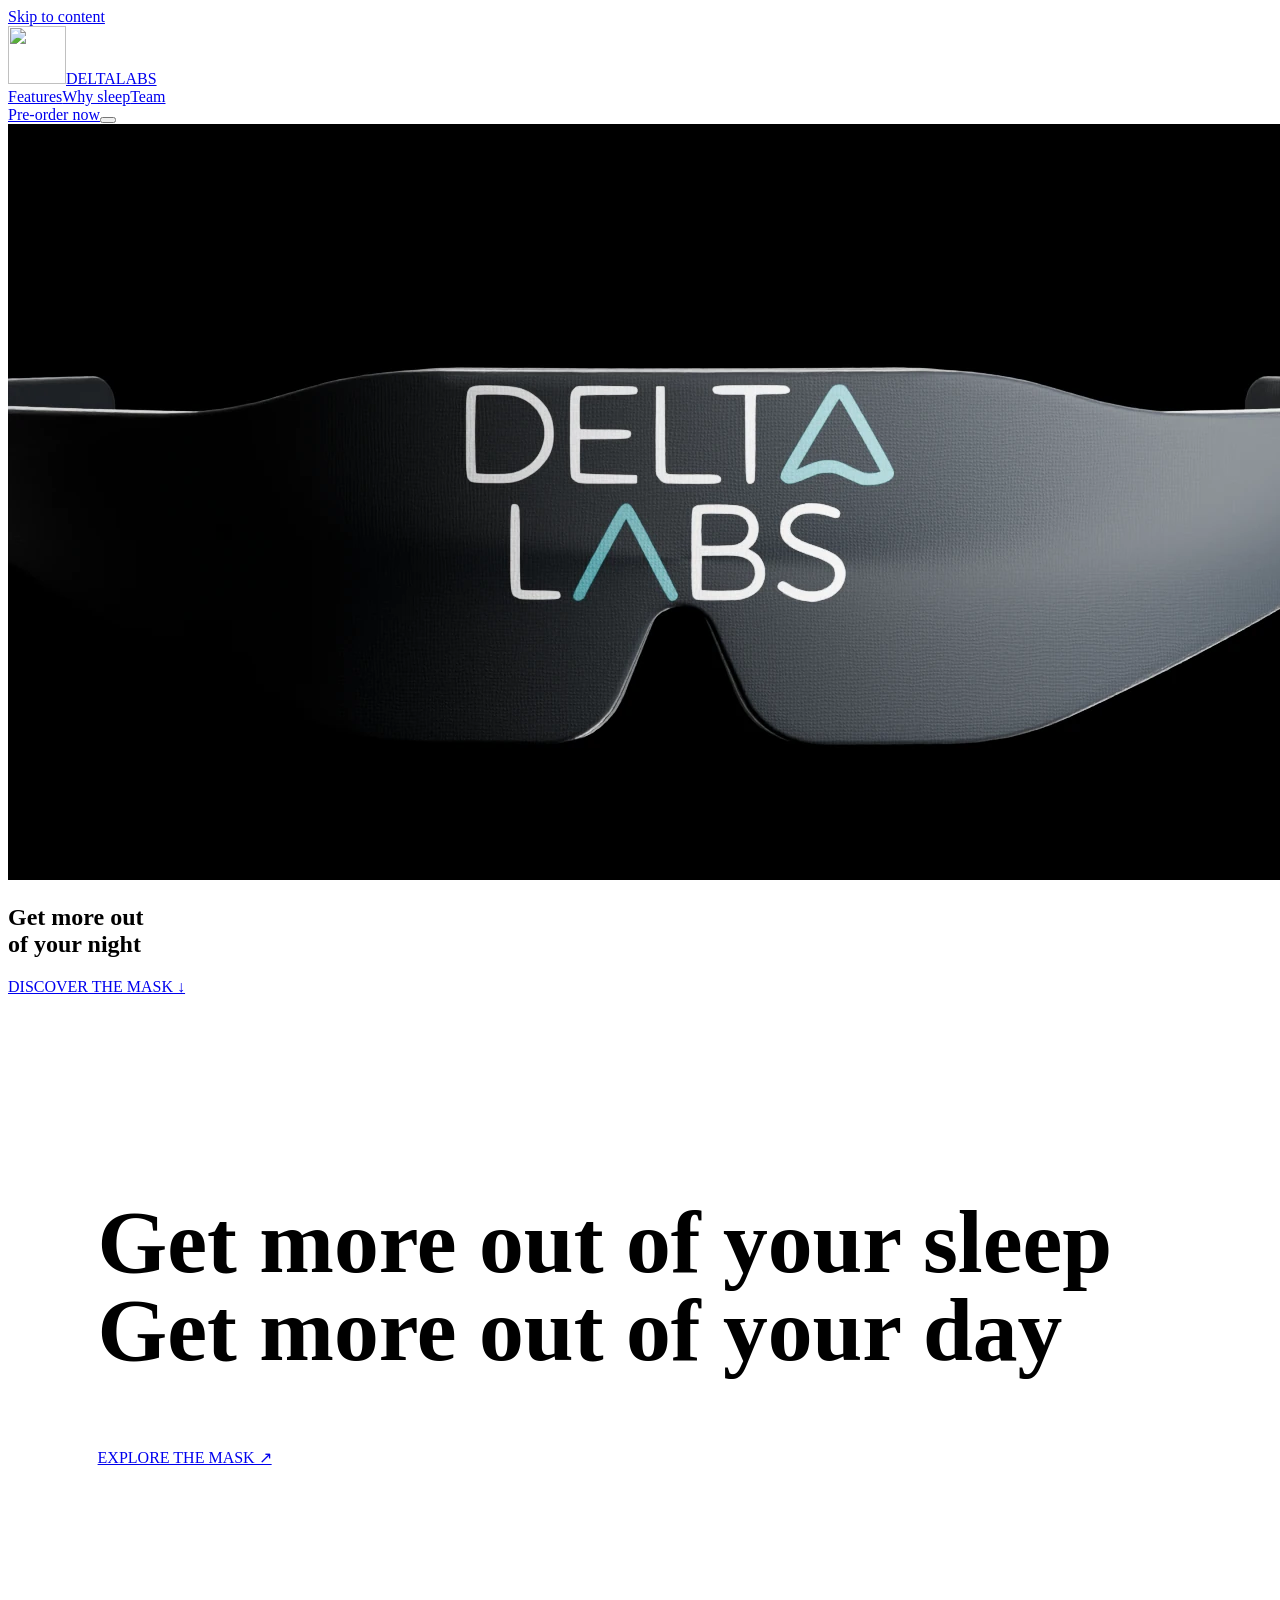
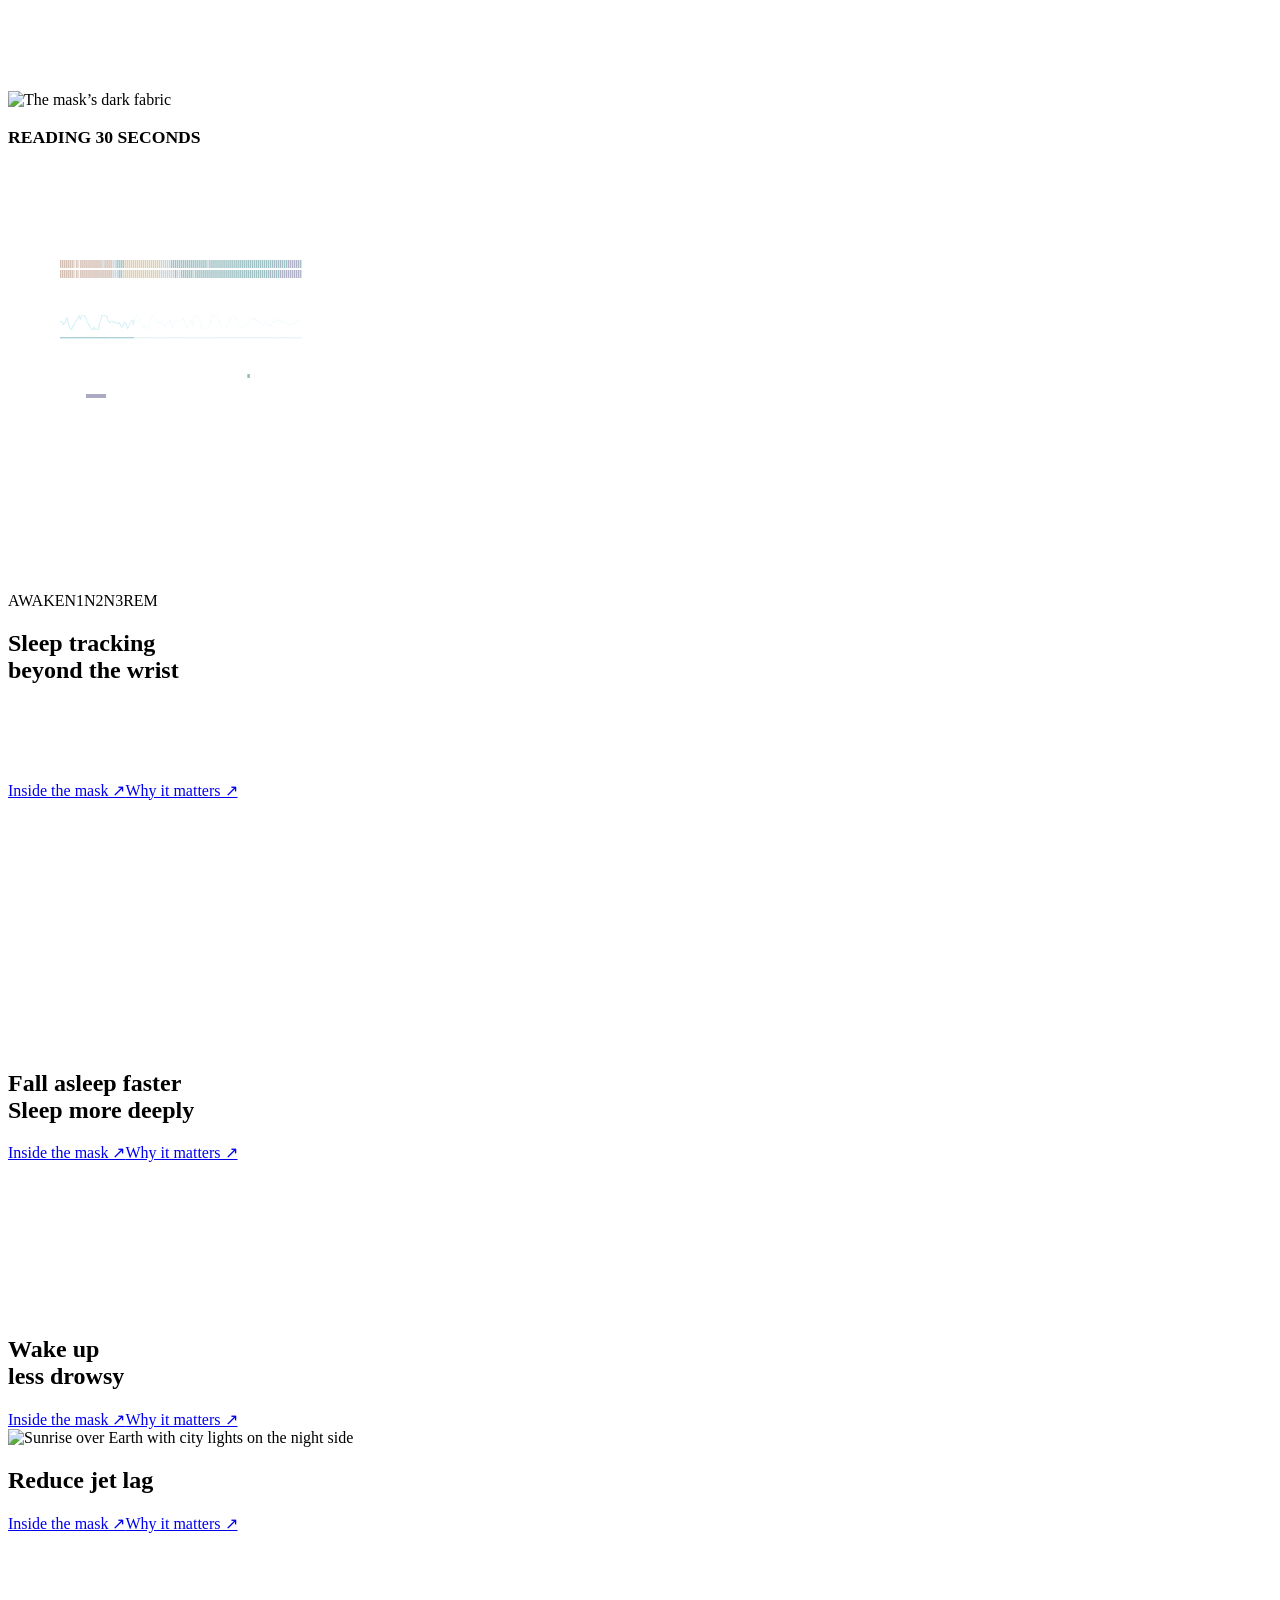
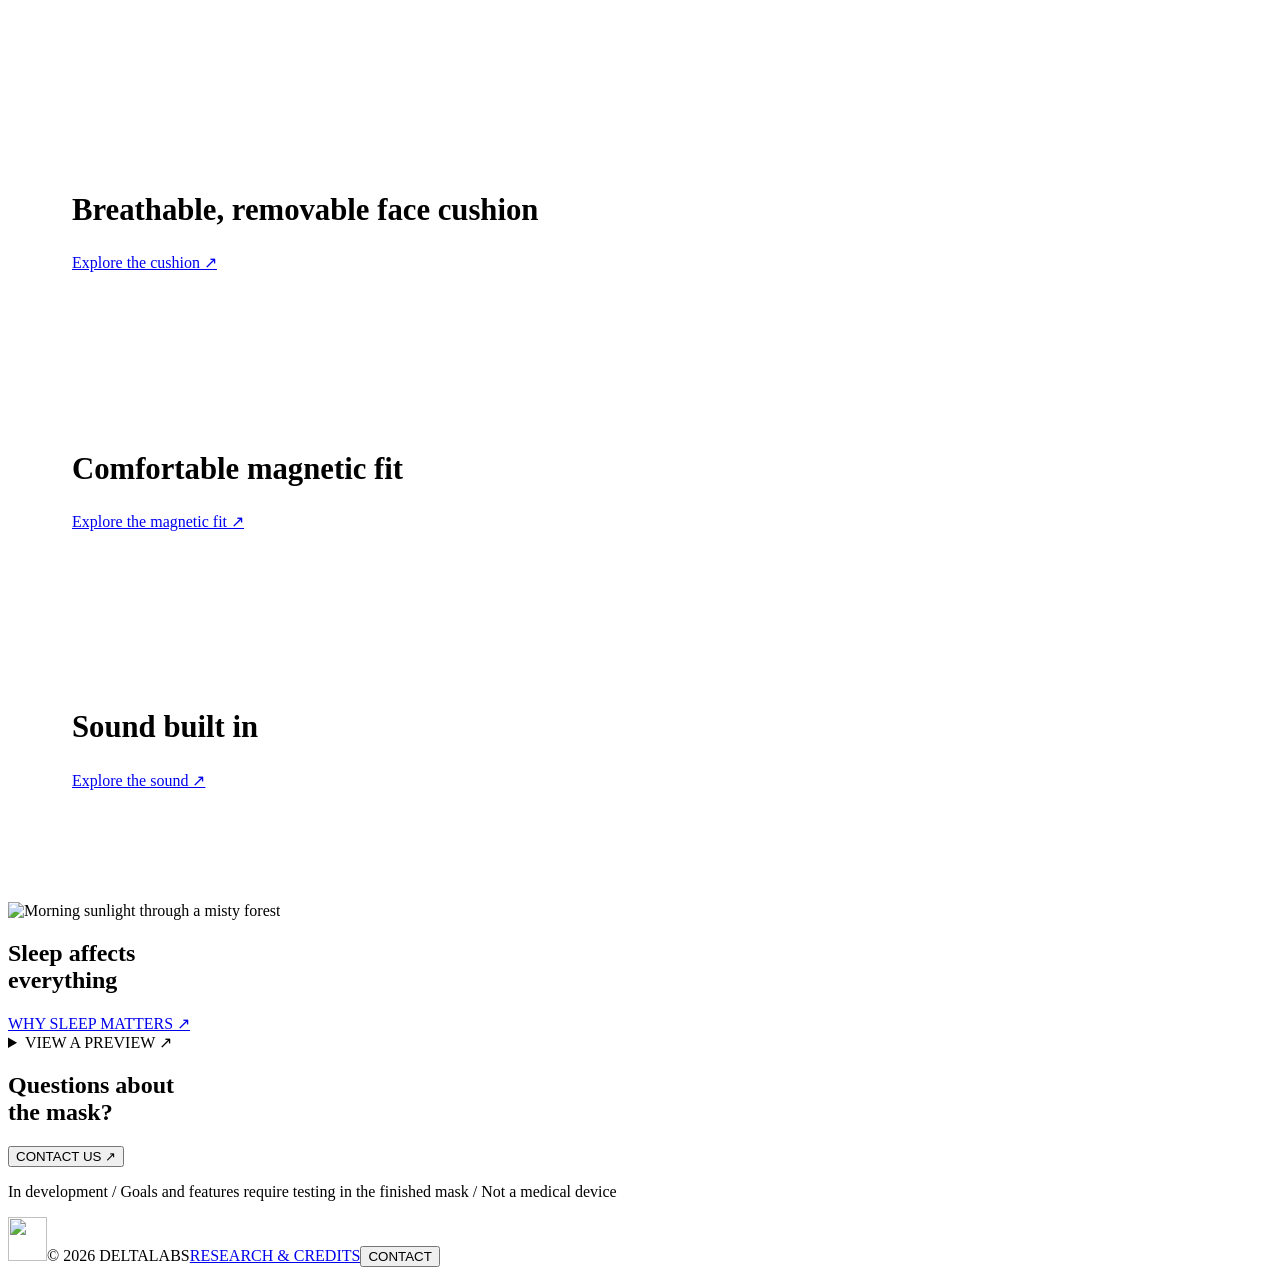
==== commit d950aeaa: "Show fine-step SolidWorks tab bend in hero" ====
--- a/index.html
+++ b/index.html
@@ -1,6 +1,6 @@
 <!DOCTYPE html>
 
-<html lang="en"><head><meta charset="utf-8"/><meta content="width=device-width,initial-scale=1" name="viewport"/><meta content="#000" name="theme-color"/><title>Affordable smart sleep masks — DeltaLabs</title><meta content="Affordable smart sleep masks — sleep tracking, timed light and sound, and sleep education in one mask" name="description"/><link href="assets/mark.svg?v=8" rel="icon"/><link href="styles.css?v=8" rel="stylesheet"/><link href="v4.css?v=8" rel="stylesheet"/><link href="v5.css?v=8" rel="stylesheet"/><script defer="" src="config.js"></script><script defer="" src="app.js?v=8"></script><link href="v6.css?v=8" rel="stylesheet"/><script defer src="sleep-data.js?v=1"></script><script src="signals.js?v=10" type="module"></script><link href="v8.css?v=8" rel="stylesheet"/><link rel="stylesheet" href="v9.css?v=31"></head><body class=""><a class="skip" href="#main">Skip to content</a><header class="header"><a aria-label="DeltaLabs home" class="brand" href="./"><img alt="" height="58" src="assets/mark.svg?v=8" width="58"/><span>DELTALABS</span></a><nav aria-label="Main navigation" id="navigation"><a href="features.html?v=8">Features</a><a href="sleep.html">Why sleep</a><a href="about.html">Team</a></nav><a class="nav-cta" data-campaign="" href="./#launch">Pre-order now</a><button aria-controls="navigation" aria-expanded="false" aria-label="Open navigation" class="menu-toggle"><span></span><span></span></button></header><main id="main"><section class="opening"><video aria-label="The mask under slowly moving light, followed by camera moves around its separating layers" autoplay="" class="cinematic" id="hero-video" loop="" muted="" playsinline="" poster="assets/turn-poster.webp?v=27"><source src="assets/turn-slow-v32-optical-mobile.mp4" type="video/mp4" media="(max-width: 600px)"/><source src="assets/turn-slow-v32-optical.mp4" type="video/mp4"/></video><div class="hero-words"><h1>Get more out<br/>of your night</h1><a href="#product">DISCOVER THE MASK ↓</a></div></section>
+<html lang="en"><head><meta charset="utf-8"/><meta content="width=device-width,initial-scale=1" name="viewport"/><meta content="#000" name="theme-color"/><title>Affordable smart sleep masks — DeltaLabs</title><meta content="Affordable smart sleep masks — sleep tracking, timed light and sound, and sleep education in one mask" name="description"/><link href="assets/mark.svg?v=8" rel="icon"/><link href="styles.css?v=8" rel="stylesheet"/><link href="v4.css?v=8" rel="stylesheet"/><link href="v5.css?v=8" rel="stylesheet"/><script defer="" src="config.js"></script><script defer="" src="app.js?v=8"></script><link href="v6.css?v=8" rel="stylesheet"/><script defer src="sleep-data.js?v=1"></script><script src="signals.js?v=10" type="module"></script><link href="v8.css?v=8" rel="stylesheet"/><link rel="stylesheet" href="v9.css?v=31"></head><body class=""><a class="skip" href="#main">Skip to content</a><header class="header"><a aria-label="DeltaLabs home" class="brand" href="./"><img alt="" height="58" src="assets/mark.svg?v=8" width="58"/><span>DELTALABS</span></a><nav aria-label="Main navigation" id="navigation"><a href="features.html?v=8">Features</a><a href="sleep.html">Why sleep</a><a href="about.html">Team</a></nav><a class="nav-cta" data-campaign="" href="./#launch">Pre-order now</a><button aria-controls="navigation" aria-expanded="false" aria-label="Open navigation" class="menu-toggle"><span></span><span></span></button></header><main id="main"><section class="opening"><video aria-label="The mask under slowly moving light, followed by camera moves around its separating layers" autoplay="" class="cinematic" id="hero-video" loop="" muted="" playsinline="" poster="assets/turn-poster.webp?v=27"><source src="assets/turn-slow-v32-bend-mobile.mp4" type="video/mp4" media="(max-width: 600px)"/><source src="assets/turn-slow-v32-bend.mp4" type="video/mp4"/></video><div class="hero-words"><h1>Get more out<br/>of your night</h1><a href="#product">DISCOVER THE MASK ↓</a></div></section>
 <section class="statement" data-reveal="" id="product"><h2>Get more out of your sleep<br/>Get more out of your day</h2><a class="button" href="features.html?v=8">EXPLORE THE MASK ↗</a></section>
 <section class="benefit tracking"><img alt="The mask’s dark fabric" class="backdrop" loading="lazy" src="assets/mask-front.webp?v=18"/><section aria-label="Recorded sleep signals with live sleep staging" class="sleep-signals"><div class="signal-heading"><h3 id="current-sleep-stage">N2 / LIGHT SLEEP</h3><div class="signal-verdict" data-result="pending"><div><small>OUR ESTIMATE</small><b id="sv-est">…</b><i id="sv-conf">READING</i></div><div><small>HUMAN SCORER</small><b id="sv-true">…</b><i id="sv-when">&nbsp;</i></div><strong id="sv-match" aria-live="polite"></strong></div><span id="sv-tally">&nbsp;</span></div><div class="signal-plot"><canvas aria-label="Recorded brainwaves, eye movements and head motion drawn 30 seconds at a time. After each 30 seconds the prototype model estimates the sleep stage, shown beside the human scorer's label for the same hour. The view skips between different parts of the night." id="sleep-signals-canvas" role="img"></canvas></div><div class="signal-legend"><span data-stage="Awake">AWAKE</span><span data-stage="N1">N1</span><span data-stage="N2">N2</span><span data-stage="N3">N3</span><span data-stage="REM">REM</span></div></section><div class="benefit-copy" data-reveal=""><h2>Sleep tracking<br/>beyond the wrist</h2><p class="tracking-fact">In one lab study, six wrist trackers recognized only 29–52% of awake moments</p><div class="text-links"><a href="features.html?v=8#sensing">Inside the mask ↗</a><a href="sleep.html#sleep-pressure">Why it matters ↗</a></div></div></section>
 <section class="benefit focus-right"><video aria-label="The mask slowly separates as the camera moves around its layers" class="cinematic backdrop" loop="" muted="" playsinline="" poster="assets/assembly-poster.webp" preload="none"><source src="assets/inside-slow.mp4?v=8" type="video/mp4"/></video><div class="benefit-copy" data-reveal=""><h2>Fall asleep faster<br/>Sleep more deeply</h2><div class="text-links"><a href="features.html?v=8#audio">Inside the mask ↗</a><a href="sleep.html#sleep-pressure">Why it matters ↗</a></div></div></section>
